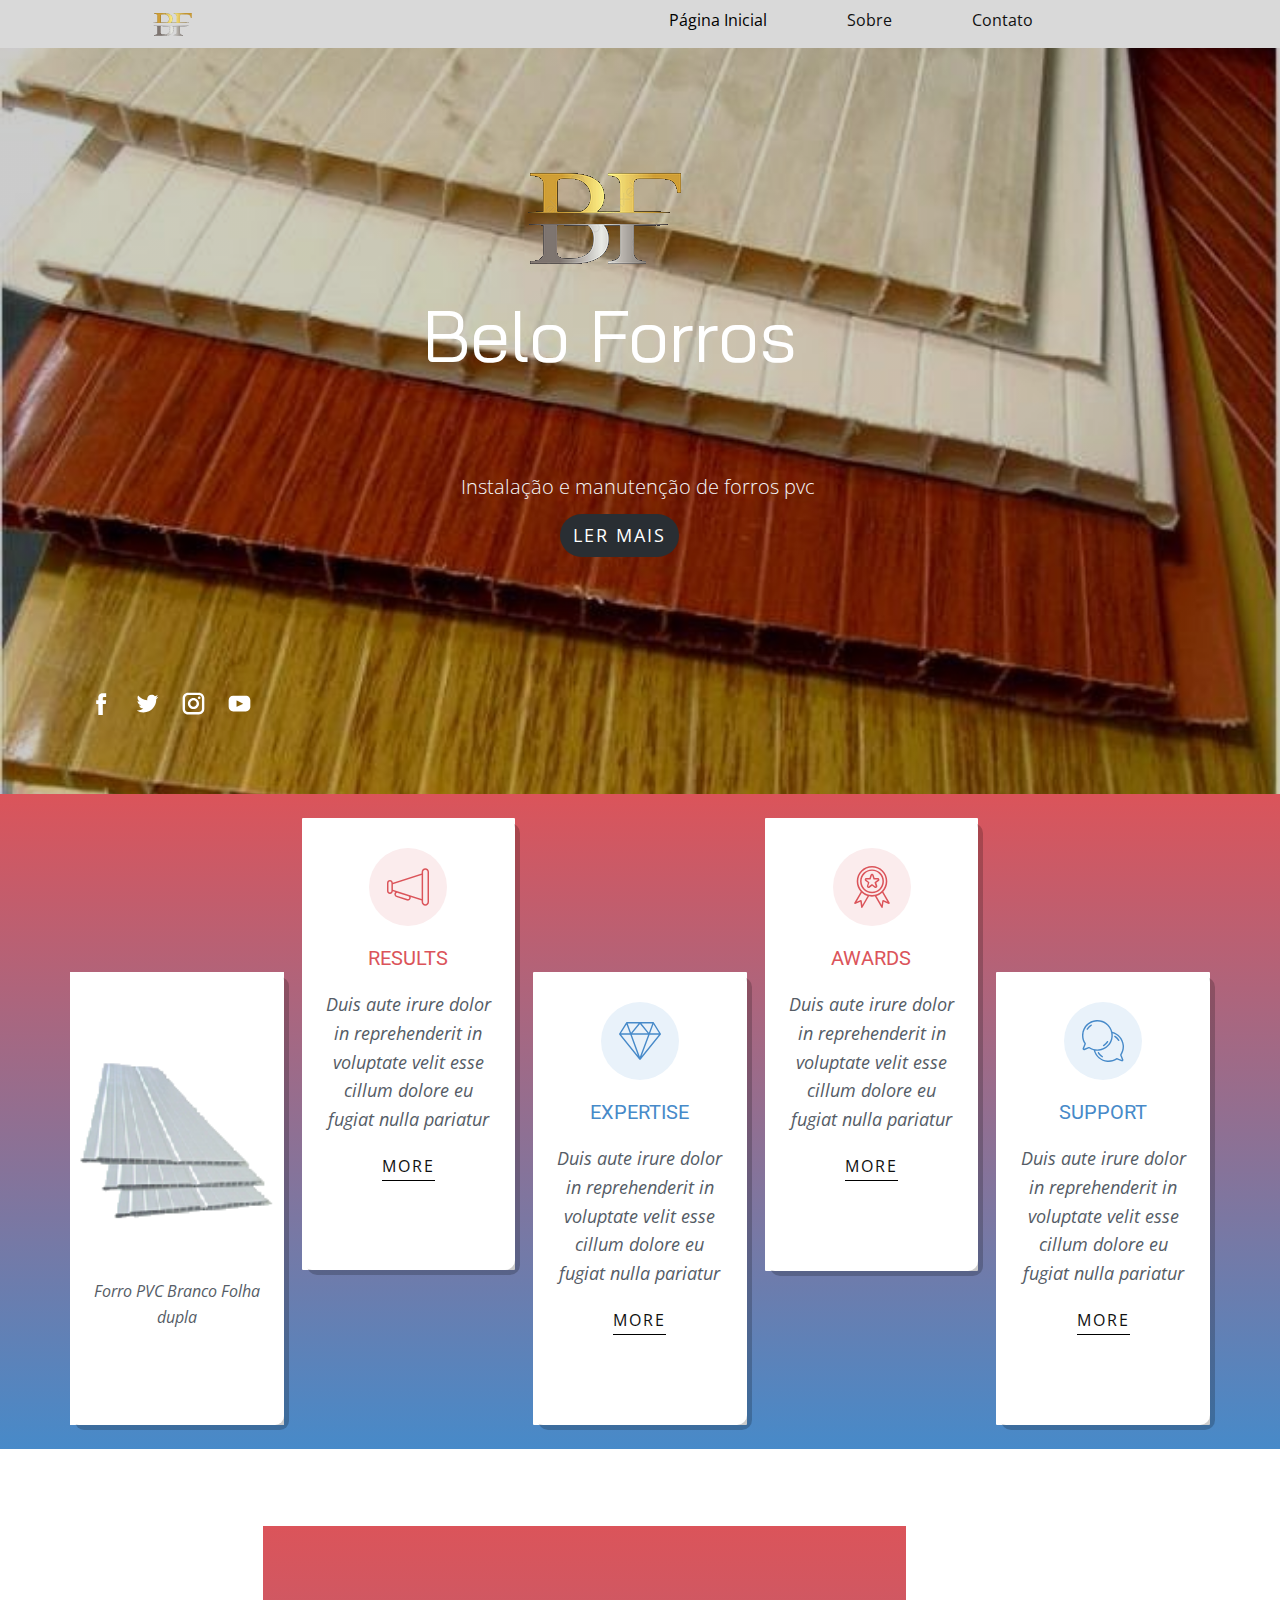
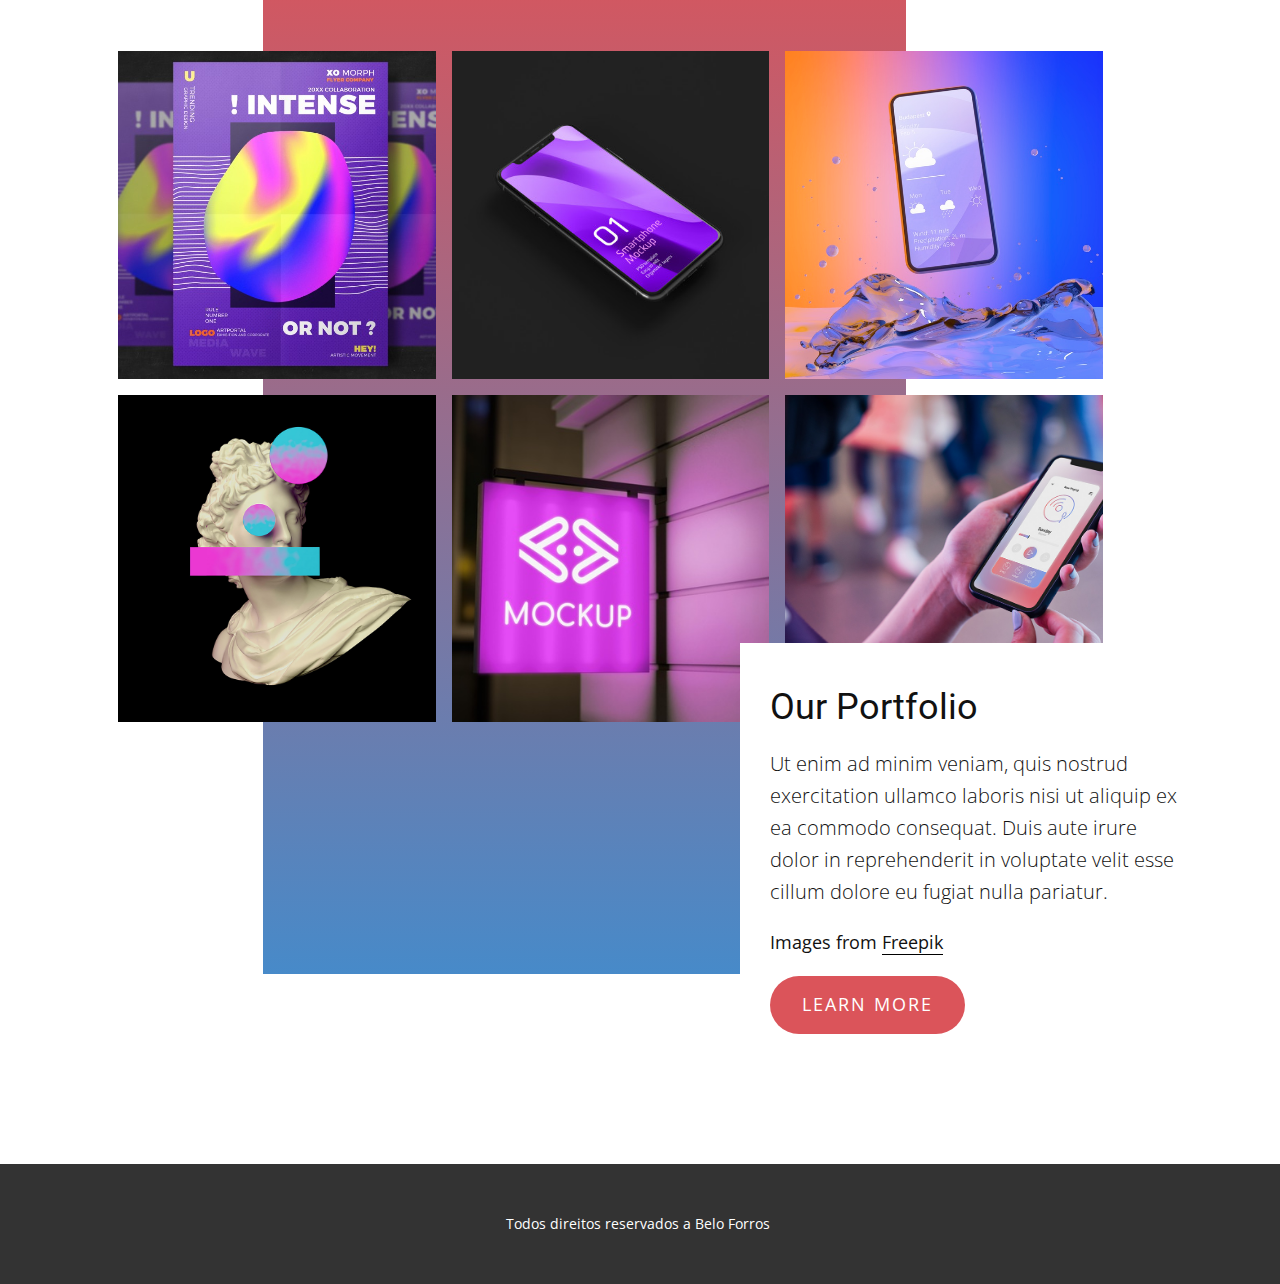
==== index.html @ c7be2560 "fgffgf" ====
<!DOCTYPE html>
<html style="font-size: 16px;" lang="pt"><head>
    <meta name="viewport" content="width=device-width, initial-scale=1.0">
    <meta charset="utf-8">
    <meta name="keywords" content="">
    <meta name="description" content="">
    <title>Belo Forros</title>
    <link rel="stylesheet" href="nicepage.css" media="screen">
<link rel="stylesheet" href="Página-Inicial.css" media="screen">
    <script class="u-script" type="text/javascript" src="jquery.js" "="" defer=""></script>
    <script class="u-script" type="text/javascript" src="nicepage.js" "="" defer=""></script>
    <meta name="generator" content="Nicepage 4.17.10, nicepage.com">
    <link rel="icon" href="./images/icon1.icon">
    <link id="u-theme-google-font" rel="stylesheet" href="https://fonts.googleapis.com/css?family=Roboto:100,100i,300,300i,400,400i,500,500i,700,700i,900,900i|Open+Sans:300,300i,400,400i,500,500i,600,600i,700,700i,800,800i">
    <link id="u-page-google-font" rel="stylesheet" href="https://fonts.googleapis.com/css?family=Bai+Jamjuree:200,200i,300,300i,400,400i,500,500i,600,600i,700,700i">
    
    
    
    
    <script type="application/ld+json">{
		"@context": "http://schema.org",
		"@type": "Organization",
		"name": "Site1",
		"logo": "images/logo.png"
}</script>
    <meta name="theme-color" content="#478ac9">
    <meta property="og:title" content="Belo Forros">
    <meta property="og:description" content="">
    <meta property="og:type" content="website">
  </head>
  <body data-home-page="Página-Inicial.html" data-home-page-title="Página Inicial" class="u-body u-xl-mode" data-lang="pt"><header class="u-clearfix u-grey-15 u-header u-header" id="sec-468c"><div class="u-clearfix u-sheet u-sheet-1">
        <a href="https://nicepage.com" class="u-image u-logo u-image-1" data-image-width="180" data-image-height="180">
          <img src="images/logo.png" class="u-logo-image u-logo-image-1">
        </a>
        <nav class="u-menu u-menu-one-level u-offcanvas u-menu-1">
          <div class="menu-collapse" style="font-size: 1rem; letter-spacing: 0px;">
            <a class="u-button-style u-custom-left-right-menu-spacing u-custom-padding-bottom u-custom-text-active-color u-custom-text-hover-color u-custom-top-bottom-menu-spacing u-nav-link u-text-active-palette-1-base u-text-hover-palette-2-base" href="#">
              <svg class="u-svg-link" viewBox="0 0 24 24"><use xmlns:xlink="http://www.w3.org/1999/xlink" xlink:href="#menu-hamburger"></use></svg>
              <svg class="u-svg-content" version="1.1" id="menu-hamburger" viewBox="0 0 16 16" x="0px" y="0px" xmlns:xlink="http://www.w3.org/1999/xlink" xmlns="http://www.w3.org/2000/svg"><g><rect y="1" width="16" height="2"></rect><rect y="7" width="16" height="2"></rect><rect y="13" width="16" height="2"></rect>
</g></svg>
            </a>
          </div>
          <div class="u-custom-menu u-nav-container">
            <ul class="u-nav u-unstyled u-nav-1"><li class="u-nav-item"><a class="u-button-style u-nav-link u-text-active-black u-text-hover-palette-1-base" href="Página-Inicial.html" style="padding: 0px 40px;">Página Inicial</a>
</li><li class="u-nav-item"><a class="u-button-style u-nav-link u-text-active-black u-text-hover-palette-1-base" href="Sobre.html" style="padding: 0px 40px;">Sobre</a>
</li><li class="u-nav-item"><a class="u-button-style u-nav-link u-text-active-black u-text-hover-palette-1-base" href="Contato.html" style="padding: 0px 40px 0px 40px;">Contato</a>
</li></ul>
          </div>
          <div class="u-custom-menu u-nav-container-collapse">
            <div class="u-black u-container-style u-inner-container-layout u-opacity u-opacity-95 u-sidenav">
              <div class="u-inner-container-layout u-sidenav-overflow">
                <div class="u-menu-close"></div>
                <ul class="u-align-center u-nav u-popupmenu-items u-unstyled u-nav-2"><li class="u-nav-item"><a class="u-button-style u-nav-link" href="Página-Inicial.html">Página Inicial</a>
</li><li class="u-nav-item"><a class="u-button-style u-nav-link" href="Sobre.html">Sobre</a>
</li><li class="u-nav-item"><a class="u-button-style u-nav-link" href="Contato.html">Contato</a>
</li></ul>
              </div>
            </div>
            <div class="u-black u-menu-overlay u-opacity u-opacity-70"></div>
          </div>
        </nav>
      </div></header>
    <section class="u-clearfix u-image u-shading u-section-1" id="carousel_3e13" data-image-width="625" data-image-height="466">
      <div class="u-clearfix u-sheet u-sheet-1">
        <div class="u-clearfix u-gutter-0 u-layout-spacing-vertical u-layout-wrap u-layout-wrap-1">
          <div class="u-gutter-0 u-layout">
            <div class="u-layout-row">
              <div class="u-size-NaN">
                <div class="u-layout-col">
                  <div class="u-container-style u-layout-cell u-left-cell u-size-30 u-layout-cell-1">
                    <div class="u-container-layout u-container-layout-1">
                      <img class="u-image u-image-contain u-image-default u-preserve-proportions u-image-1" src="images/logo.png" alt="" data-image-width="180" data-image-height="180">
                      <h1 class="u-custom-font u-text u-title u-text-1">Belo Forros</h1>
                    </div>
                  </div>
                  <div class="u-align-left u-container-style u-layout-cell u-left-cell u-size-30 u-layout-cell-2">
                    <div class="u-container-layout u-container-layout-2">
                      <p class="u-text u-text-palette-5-light-3 u-text-2">Instalação e manutenção de forros pvc</p>
                      <a href="https://nicepage.app" class="u-border-none u-btn u-btn-round u-button-style u-color-scheme-summer-time u-color-style-multicolor-1 u-palette-1-dark-3 u-radius-50 u-btn-1">Ler mais</a>
                      <div class="u-social-icons u-spacing-19 u-social-icons-1">
                        <a class="u-social-url" target="_blank" href=""><span class="u-icon u-icon-circle u-social-facebook u-social-icon u-icon-1"><svg class="u-svg-link" preserveAspectRatio="xMidYMin slice" viewBox="0 0 112 112" style=""><use xmlns:xlink="http://www.w3.org/1999/xlink" xlink:href="#svg-ee78"></use></svg><svg x="0px" y="0px" viewBox="0 0 112 112" id="svg-ee78" class="u-svg-content"><path d="M75.5,28.8H65.4c-1.5,0-4,0.9-4,4.3v9.4h13.9l-1.5,15.8H61.4v45.1H42.8V58.3h-8.8V42.4h8.8V32.2 c0-7.4,3.4-18.8,18.8-18.8h13.8v15.4H75.5z"></path></svg></span>
                        </a>
                        <a class="u-social-url" target="_blank" href=""><span class="u-icon u-icon-circle u-social-icon u-social-twitter u-icon-2"><svg class="u-svg-link" preserveAspectRatio="xMidYMin slice" viewBox="0 0 112 112" style=""><use xmlns:xlink="http://www.w3.org/1999/xlink" xlink:href="#svg-25da"></use></svg><svg x="0px" y="0px" viewBox="0 0 112 112" id="svg-25da" class="u-svg-content"><path d="M92.2,38.2c0,0.8,0,1.6,0,2.3c0,24.3-18.6,52.4-52.6,52.4c-10.6,0.1-20.2-2.9-28.5-8.2 c1.4,0.2,2.9,0.2,4.4,0.2c8.7,0,16.7-2.9,23-7.9c-8.1-0.2-14.9-5.5-17.3-12.8c1.1,0.2,2.4,0.2,3.4,0.2c1.6,0,3.3-0.2,4.8-0.7 c-8.4-1.6-14.9-9.2-14.9-18c0-0.2,0-0.2,0-0.2c2.5,1.4,5.4,2.2,8.4,2.3c-5-3.3-8.3-8.9-8.3-15.4c0-3.4,1-6.5,2.5-9.2 c9.1,11.1,22.7,18.5,38,19.2c-0.2-1.4-0.4-2.8-0.4-4.3c0.1-10,8.3-18.2,18.5-18.2c5.4,0,10.1,2.2,13.5,5.7c4.3-0.8,8.1-2.3,11.7-4.5 c-1.4,4.3-4.3,7.9-8.1,10.1c3.7-0.4,7.3-1.4,10.6-2.9C98.9,32.3,95.7,35.5,92.2,38.2z"></path></svg></span>
                        </a>
                        <a class="u-social-url" target="_blank" href=""><span class="u-icon u-icon-circle u-social-icon u-social-instagram u-icon-3"><svg class="u-svg-link" preserveAspectRatio="xMidYMin slice" viewBox="0 0 112 112" style=""><use xmlns:xlink="http://www.w3.org/1999/xlink" xlink:href="#svg-e71d"></use></svg><svg x="0px" y="0px" viewBox="0 0 112 112" id="svg-e71d" class="u-svg-content"><path d="M55.9,32.9c-12.8,0-23.2,10.4-23.2,23.2s10.4,23.2,23.2,23.2s23.2-10.4,23.2-23.2S68.7,32.9,55.9,32.9z M55.9,69.4c-7.4,0-13.3-6-13.3-13.3c-0.1-7.4,6-13.3,13.3-13.3s13.3,6,13.3,13.3C69.3,63.5,63.3,69.4,55.9,69.4z"></path><path d="M79.7,26.8c-3,0-5.4,2.5-5.4,5.4s2.5,5.4,5.4,5.4c3,0,5.4-2.5,5.4-5.4S82.7,26.8,79.7,26.8z"></path><path d="M78.2,11H33.5C21,11,10.8,21.3,10.8,33.7v44.7c0,12.6,10.2,22.8,22.7,22.8h44.7c12.6,0,22.7-10.2,22.7-22.7 V33.7C100.8,21.1,90.6,11,78.2,11z M91,78.4c0,7.1-5.8,12.8-12.8,12.8H33.5c-7.1,0-12.8-5.8-12.8-12.8V33.7 c0-7.1,5.8-12.8,12.8-12.8h44.7c7.1,0,12.8,5.8,12.8,12.8V78.4z"></path></svg></span>
                        </a>
                        <a class="u-social-url" target="_blank" href="#"><span class="u-icon u-icon-circle u-social-icon u-social-youtube u-icon-4"><svg class="u-svg-link" preserveAspectRatio="xMidYMin slice" viewBox="0 0 112 112" style=""><use xmlns:xlink="http://www.w3.org/1999/xlink" xlink:href="#svg-6f4f"></use></svg><svg x="0px" y="0px" viewBox="0 0 112 112" id="svg-6f4f" class="u-svg-content"><path d="M82.3,24H29.7C19.3,24,11,32.5,11,43v26.7c0,10.5,8.3,19,18.7,19h52.5c10.3,0,18.7-8.5,18.7-19V43 C101,32.5,92.7,24,82.3,24L82.3,24z M69.7,57.6L45.1,69.5c-0.7,0.2-1.4-0.2-1.4-0.8V44.1c0-0.7,0.8-1.3,1.4-0.8l24.6,12.6 C70.4,56.2,70.4,57.3,69.7,57.6L69.7,57.6z"></path></svg></span>
                        </a>
                      </div>
                    </div>
                  </div>
                </div>
              </div>
            </div>
          </div>
        </div>
      </div>
    </section>
    <section class="u-align-center u-clearfix u-gradient u-section-2" id="carousel_02ed">
      <div class="u-clearfix u-sheet u-valign-middle u-sheet-1">
        <div class="u-clearfix u-expanded-width u-gutter-18 u-layout-wrap u-layout-wrap-1">
          <div class="u-gutter-0 u-layout">
            <div class="u-layout-row">
              <div class="u-size-12 u-size-30-md">
                <div class="u-layout-col">
                  <div class="u-container-style u-hidden-md u-hidden-sm u-hidden-xs u-layout-cell u-size-20 u-layout-cell-1">
                    <div class="u-container-layout u-container-layout-1"></div>
                  </div>
                  <div class="u-container-style u-layout-cell u-radius-9 u-shape-round u-size-40 u-white u-layout-cell-2">
                    <div class="u-container-layout u-container-layout-2">
                      <p class="u-align-center u-text u-text-palette-5-dark-2 u-text-1">Forro PVC Branco Folha dupla</p>
                      <img class="u-expanded-width u-image u-image-contain u-image-default u-preserve-proportions u-image-1" src="images/forropvcbranco.ico" alt="" data-image-width="128" data-image-height="128">
                    </div>
                  </div>
                </div>
              </div>
              <div class="u-size-12 u-size-30-md">
                <div class="u-layout-col">
                  <div class="u-align-center u-container-style u-layout-cell u-radius-10 u-shape-round u-size-40 u-white u-layout-cell-3">
                    <div class="u-container-layout u-valign-top u-container-layout-3"><span class="u-icon u-icon-circle u-palette-2-light-3 u-text-palette-2-base u-icon-1"><svg class="u-svg-link" preserveAspectRatio="xMidYMin slice" viewBox="0 0 57 57" style=""><use xmlns:xlink="http://www.w3.org/1999/xlink" xlink:href="#svg-b99c"></use></svg><svg class="u-svg-content" viewBox="0 0 57 57" x="0px" y="0px" id="svg-b99c" style="enable-background:new 0 0 57 57;"><path d="M52,3c-2.757,0-5,2.243-5,5v2.268L7.964,22.645C7.781,20.607,6.084,19,4,19c-2.206,0-4,1.794-4,4v11c0,2.206,1.794,4,4,4  c2.084,0,3.781-1.607,3.964-3.645l3.368,1.068c-0.506,0.455-0.913,1.03-1.138,1.722c-0.328,1.014-0.241,2.097,0.246,3.051  c0.486,0.954,1.313,1.66,2.326,1.987l14.27,4.623c0.403,0.131,0.818,0.195,1.23,0.195c0.625,0,1.246-0.148,1.819-0.441  c0.954-0.486,1.66-1.313,1.988-2.326c0.235-0.727,0.249-1.489,0.063-2.214L47,46.732V49c0,2.757,2.243,5,5,5s5-2.243,5-5V8  C57,5.243,54.757,3,52,3z M30.172,43.616c-0.164,0.506-0.518,0.919-0.995,1.162c-0.477,0.244-1.019,0.287-1.523,0.125L13.383,40.28  c-0.505-0.164-0.918-0.517-1.161-0.995c-0.244-0.478-0.289-1.019-0.125-1.523c0.274-0.846,1.061-1.384,1.905-1.384  c0.203,0,0.41,0.031,0.613,0.097l14.271,4.623C29.935,41.438,30.512,42.567,30.172,43.616z M6,34c0,1.103-0.897,2-2,2s-2-0.897-2-2  V23c0-1.103,0.897-2,2-2s2,0.897,2,2v0.268v10.465V34z M8,32.268v-7.535l39-12.366v32.268L8,32.268z M55,49c0,1.654-1.346,3-3,3  s-3-1.346-3-3v-1.634V9.634V8c0-1.654,1.346-3,3-3s3,1.346,3,3V49z"></path></svg></span>
                      <h5 class="u-text u-text-palette-2-base u-text-2">Results</h5>
                      <p class="u-text u-text-palette-5-dark-2 u-text-3">Duis aute irure dolor in reprehenderit in voluptate velit esse cillum dolore eu fugiat nulla pariatur</p>
                      <a href="https://nicepage.com/k/announcement-html-templates" class="u-active-none u-align-center u-border-1 u-border-active-grey-60 u-border-black u-border-hover-grey-60 u-btn u-button-style u-hover-none u-none u-text-body-color u-btn-1">more</a>
                    </div>
                  </div>
                  <div class="u-container-style u-hidden-md u-hidden-sm u-hidden-xs u-layout-cell u-size-20 u-layout-cell-4">
                    <div class="u-container-layout u-container-layout-4"></div>
                  </div>
                </div>
              </div>
              <div class="u-size-12 u-size-30-md">
                <div class="u-layout-col">
                  <div class="u-container-style u-hidden-md u-hidden-sm u-hidden-xs u-layout-cell u-size-20 u-layout-cell-5">
                    <div class="u-container-layout u-container-layout-5"></div>
                  </div>
                  <div class="u-align-center u-container-style u-layout-cell u-radius-10 u-shape-round u-size-40 u-white u-layout-cell-6">
                    <div class="u-container-layout u-valign-top u-container-layout-6"><span class="u-icon u-icon-circle u-palette-1-light-3 u-text-palette-1-base u-icon-2"><svg class="u-svg-link" preserveAspectRatio="xMidYMin slice" viewBox="0 0 59.986 59.986" style=""><use xmlns:xlink="http://www.w3.org/1999/xlink" xlink:href="#svg-d14b"></use></svg><svg class="u-svg-content" viewBox="0 0 59.986 59.986" x="0px" y="0px" id="svg-d14b" style="enable-background:new 0 0 59.986 59.986;"><path d="M59.972,20.164c0.007-0.041,0.011-0.081,0.013-0.123c0.002-0.049,0.001-0.096-0.003-0.145  c-0.004-0.042-0.01-0.082-0.02-0.123c-0.011-0.048-0.026-0.094-0.044-0.14c-0.009-0.024-0.011-0.049-0.022-0.072  c-0.008-0.017-0.022-0.03-0.031-0.047c-0.009-0.017-0.013-0.035-0.023-0.052l-10-16c-0.046-0.073-0.1-0.139-0.161-0.197  c-0.001-0.001-0.002-0.001-0.003-0.002c-0.086-0.081-0.188-0.139-0.297-0.185c-0.014-0.006-0.023-0.018-0.038-0.024  c-0.011-0.004-0.023-0.002-0.034-0.005c-0.101-0.034-0.205-0.057-0.314-0.057h-38c-0.108,0-0.211,0.023-0.31,0.056  c-0.011,0.003-0.022,0.001-0.032,0.005c-0.015,0.005-0.024,0.017-0.038,0.023c-0.104,0.043-0.202,0.099-0.287,0.175  c-0.005,0.005-0.012,0.008-0.017,0.012c-0.062,0.058-0.117,0.125-0.163,0.198l-10,16c-0.01,0.016-0.014,0.035-0.023,0.052  c-0.009,0.017-0.023,0.03-0.031,0.047c-0.011,0.023-0.013,0.048-0.023,0.072c-0.018,0.046-0.033,0.092-0.044,0.14  c-0.009,0.041-0.016,0.082-0.02,0.124C0,19.945-0.001,19.993,0.001,20.041c0.002,0.042,0.006,0.082,0.013,0.123  c0.008,0.048,0.021,0.095,0.037,0.142c0.013,0.039,0.027,0.077,0.045,0.115c0.009,0.018,0.012,0.038,0.022,0.056  c0.016,0.029,0.04,0.051,0.058,0.078c0.014,0.021,0.022,0.044,0.039,0.064l28.989,35.986c0.002,0.003,0.004,0.005,0.006,0.007  l0.005,0.007c0.003,0.004,0.008,0.005,0.011,0.009c0.082,0.099,0.184,0.174,0.295,0.234c0.03,0.016,0.058,0.03,0.089,0.043  c0.121,0.051,0.249,0.087,0.383,0.087c0.114,0,0.229-0.02,0.343-0.061c0.017-0.006,0.028-0.02,0.045-0.027  c0.051-0.021,0.091-0.055,0.137-0.084c0.076-0.048,0.147-0.098,0.206-0.163c0.014-0.015,0.035-0.022,0.048-0.038l29-36  c0.016-0.02,0.024-0.044,0.039-0.064c0.019-0.027,0.042-0.049,0.058-0.078c0.01-0.018,0.013-0.038,0.022-0.056  c0.018-0.038,0.032-0.075,0.045-0.115C59.95,20.259,59.964,20.213,59.972,20.164z M32.095,4.993h15.459l-4.86,13.045L32.095,4.993z   M40.892,18.993H19.095L29.993,5.58L40.892,18.993z M17.222,18.125L12.423,4.993h15.469L17.222,18.125z M41.593,20.993  L29.818,52.599L18.269,20.993H41.593z M49.221,6.246l7.967,12.748H44.472L49.221,6.246z M10.756,6.259l4.653,12.734H2.798  L10.756,6.259z M16.14,20.993l10.839,29.664L3.083,20.993H16.14z M32.39,51.423l11.337-30.43h13.176L32.39,51.423z"></path></svg></span>
                      <h5 class="u-text u-text-palette-1-base u-text-4">Expertise</h5>
                      <p class="u-text u-text-palette-5-dark-2 u-text-5">Duis aute irure dolor in reprehenderit in voluptate velit esse cillum dolore eu fugiat nulla pariatur</p>
                      <a href="https://nicepage.review" class="u-active-none u-align-center u-border-1 u-border-active-grey-60 u-border-black u-border-hover-grey-60 u-btn u-button-style u-hover-none u-none u-text-body-color u-btn-2">more</a>
                    </div>
                  </div>
                </div>
              </div>
              <div class="u-size-12 u-size-30-md">
                <div class="u-layout-col">
                  <div class="u-align-center u-container-style u-layout-cell u-radius-10 u-shape-round u-size-40 u-white u-layout-cell-7">
                    <div class="u-container-layout u-valign-top u-container-layout-7"><span class="u-icon u-icon-circle u-palette-2-light-3 u-text-palette-2-base u-icon-3"><svg class="u-svg-link" preserveAspectRatio="xMidYMin slice" viewBox="0 0 467.528 467.528" style=""><use xmlns:xlink="http://www.w3.org/1999/xlink" xlink:href="#svg-f5f1"></use></svg><svg class="u-svg-content" viewBox="0 0 467.528 467.528" x="0px" y="0px" id="svg-f5f1" style="enable-background:new 0 0 467.528 467.528;"><g><g><path d="M431.095,409.6l-71.6-124c28-30.4,44.8-70.8,44.8-115.2c0-47.2-19.2-89.6-50-120.4s-73.2-50-120.4-50s-89.6,19.2-120.4,50    c-30.8,30.8-50,73.2-50,120.4c0,44.4,16.8,84.8,44.8,115.2l-71.6,124c-1.2,2-1.6,4.8-0.8,7.6c1.6,4.4,6.4,6.4,10.8,4.8l57.2-22.8    l8.8,61.2c0.4,2.4,1.6,4.8,4,6c4,2.4,9.2,0.8,11.6-3.2l72.4-125.2c10.4,2,21.6,3.2,32.4,3.2c11.2,0,22-1.2,32.4-3.2l72.4,125.2    c2.4,4,7.6,5.2,11.6,3.2c2.4-1.2,3.6-3.6,4-6l8.8-61.2l57.2,22.8c4.4,1.6,9.2-0.4,10.8-4.8    C432.695,414.4,432.295,411.6,431.095,409.6z M126.695,433.6l-7.2-47.6c-0.8-4.4-4.8-7.6-9.6-7.2c-0.8,0-1.6,0.4-2.4,0.8    l-44.4,17.6l57.6-99.6c18,16,39.6,28.4,63.6,35.6L126.695,433.6z M233.895,324c-42.4,0-80.8-17.2-108.4-44.8    c-27.6-27.6-44.8-66-44.8-108.4c0-42.4,17.2-80.8,44.8-108.4c27.6-28.4,66-45.6,108.4-45.6c42.4,0,80.8,17.2,108.4,44.8    c27.6,27.6,44.8,66,44.8,108.4c0,42.4-17.2,80.8-44.8,108.4C314.695,306.8,276.295,324,233.895,324z M360.295,379.6    c-0.8-0.4-1.6-0.8-2.4-0.8c-4.4-0.8-8.8,2.4-9.6,7.2l-7.2,47.6l-57.6-100.4c24-7.2,45.6-19.6,63.6-35.6l57.6,99.6L360.295,379.6z"></path>
</g>
</g><g><g><path d="M312.295,140.8c-2-2.8-4.4-4.8-7.2-6s-6-2-9.2-1.6h-33.2l-10.4-32.8c-1.6-4.8-5.2-8.8-9.2-11.2c-2.8-1.2-5.6-2-8.8-2    s-6,0.8-8.8,2c-4.4,2.4-7.6,6-9.2,11.2l-10.4,32.8h-33.2c-3.2-0.4-6.4,0.4-9.2,1.6s-5.2,3.2-7.2,6c-3.2,4.4-4,9.2-3.2,14    c0.8,4.8,3.2,9.2,7.6,12.4l28,20l-10.8,32.8c0,0.4,0,0.8-0.4,0.8c-0.8,2.4-0.8,5.2-0.4,8c0.4,2.8,1.6,5.6,3.6,8    c3.2,4.4,7.6,6.8,12.4,7.6s10-0.4,14-3.6l28-20.4l28,20.4c4.4,3.2,9.2,4,14,3.6c4.8-0.8,9.2-3.2,12.4-7.6c2-2.4,2.8-5.2,3.6-8    c0.4-2.8,0.4-5.2-0.4-8c0-0.4,0-0.8-0.4-0.8l-10.8-32.8l28-20c4.4-3.2,6.8-7.6,7.6-12.4    C316.695,150.4,315.495,145.2,312.295,140.8z M298.295,153.6l-0.4,0.4l-32.4,23.6c-2.8,2-4.4,6-3.2,9.2l12.4,38v0.4    c0,0.4,0,0.8,0,1.2c0,0.4,0,0.8-0.4,0.8c-0.4,0.4-0.8,0.8-1.6,0.8c-0.4,0-1.2,0-1.6-0.4l-32.8-24c-1.6-1.2-3.2-1.6-5.2-1.6    c-1.6,0-3.6,0.4-5.2,1.6l-32.8,24c-0.4,0.4-1.2,0.4-1.6,0.4c-0.4,0-1.2-0.4-1.6-0.8c-0.4-0.4-0.4-0.8-0.4-0.8c0-0.4,0-0.8,0-1.2    v-0.4l12.4-38c1.2-3.6,0-7.2-3.2-9.2l-30.8-23.6l-0.4-0.4c-0.4-0.4-0.8-0.8-0.8-1.2c0-0.4,0-1.2,0.4-1.6c0,0,0-0.4,0.4-0.4    c0.4-0.4,0.4-0.4,0.8-0.4c0.4,0,0.8-0.4,1.2-0.4c0.4,0,0.8,0,1.2,0h39.2c3.6,0,6.8-2.4,8-6l12.4-38.4c0-0.4,0.4-1.2,1.2-1.2    c0.4,0,0.8-0.4,0.8-0.4c0.4,0,0.8,0,0.8,0.4c0.4,0.4,0.8,0.8,1.2,1.2l12.4,38.4c1.2,3.2,4.4,6,8,6h39.2c0.4,0,0.8,0,1.2,0    c0.4,0,0.8,0,1.2,0.4c0.4,0,0.4,0.4,0.8,0.4c0,0,0,0.4,0.4,0.4c0.4,0.4,0.4,0.8,0.4,1.6    C299.095,152.8,298.695,153.2,298.295,153.6z"></path>
</g>
</g><g><g><path d="M327.895,76.4c-24-24-57.2-38.8-94-38.8s-70,14.8-94,38.8s-38.8,57.2-38.8,94s14.8,70,38.8,94s57.2,38.8,94,38.8    s70-14.8,94-38.8s38.8-57.2,38.8-94C366.695,133.6,351.895,100.4,327.895,76.4z M316.295,252.4c-21.2,21.2-50.4,34-82.4,34    s-61.2-13.2-82-34c-21.2-21.2-34-50-34-82s13.2-61.2,34-82c20.8-21.2,50-34.4,82-34.4s61.2,13.2,82,34c21.2,21.2,34,50,34,82    S337.095,231.6,316.295,252.4z"></path>
</g>
</g></svg></span>
                      <h5 class="u-text u-text-palette-2-base u-text-6">Awards</h5>
                      <p class="u-text u-text-palette-5-dark-2 u-text-7">Duis aute irure dolor in reprehenderit in voluptate velit esse cillum dolore eu fugiat nulla pariatur</p>
                      <a href="https://nicepage.com/joomla-templates" class="u-active-none u-align-center u-border-1 u-border-active-grey-60 u-border-black u-border-hover-grey-60 u-btn u-button-style u-hover-none u-none u-text-body-color u-btn-3">more</a>
                    </div>
                  </div>
                  <div class="u-container-style u-hidden-md u-hidden-sm u-hidden-xs u-layout-cell u-size-20 u-layout-cell-8">
                    <div class="u-container-layout u-container-layout-8"></div>
                  </div>
                </div>
              </div>
              <div class="u-size-12 u-size-60-md">
                <div class="u-layout-col">
                  <div class="u-container-style u-hidden-md u-hidden-sm u-hidden-xs u-layout-cell u-size-20 u-layout-cell-9">
                    <div class="u-container-layout u-container-layout-9"></div>
                  </div>
                  <div class="u-align-center u-container-style u-layout-cell u-radius-10 u-shape-round u-size-40 u-white u-layout-cell-10">
                    <div class="u-container-layout u-valign-top u-container-layout-10"><span class="u-icon u-icon-circle u-palette-1-light-3 u-text-palette-1-base u-icon-4"><svg class="u-svg-link" preserveAspectRatio="xMidYMin slice" viewBox="0 0 60 60" style=""><use xmlns:xlink="http://www.w3.org/1999/xlink" xlink:href="#svg-6037"></use></svg><svg class="u-svg-content" viewBox="0 0 60 60" id="svg-6037"><g id="Page-1" fill="none" fill-rule="evenodd"><g id="033---Chat" fill="currentColor" transform="translate(-1)"><path id="Path" d="m13.638 6.647c-2.4393443 1.49934825-4.49165175 3.5516557-5.991 5.991-.28856878.4710989-.14059889 1.0869312.3305 1.3755s1.08693122.1405989 1.3755-.3305c1.3335206-2.1705229 3.1594771-3.9964794 5.33-5.33.4710989-.28856879.6190688-.9044011.3305-1.37549999-.2885688-.47109888-.9044011-.61906878-1.3755-.33050001z"></path><path id="Path" d="m31.841 37.5c.1839365.0002495.3643203-.0506457.521-.147 2.4393443-1.4993483 4.4916517-3.5516557 5.991-5.991.1866713-.3047475.1965818-.6859338.0259983-.9999697-.1705835-.3140358-.4957453-.5132117-.853-.5225-.3572548-.0092883-.692327.1727222-.8789983.4774697-1.3335206 2.1705229-3.1594771 3.9964794-5.33 5.33-.3823682.2339511-.5623359.6937694-.4403577 1.125116s.516097.7288221.9643577.727884z"></path><path id="Path" d="m48.362 22.647c-.4710989-.2885688-1.0869312-.1405989-1.3755.3305s-.1405989 1.0869312.3305 1.3755c2.1705229 1.3335206 3.9964794 3.1594771 5.33 5.33.2885688.4710989.9044011.6190688 1.3755.3305s.6190688-.9044011.3305-1.3755c-1.4993483-2.4393443-3.5516557-4.4916517-5.991-5.991z"></path><path id="Path" d="m30.683 51.647c-2.1705229-1.3335206-3.9964794-3.1594771-5.33-5.33-.1866713-.3047475-.5217435-.486758-.8789983-.4774697-.3572547.0092883-.6824165.2084642-.853.5225-.1705835.3140359-.160673.6952222.0259983.9999697 1.4993483 2.4393443 3.5516557 4.4916517 5.991 5.991.4710989.2885688 1.0869312.1405989 1.3755-.3305s.1405989-1.0869312-.3305-1.3755z"></path><path id="Shape" d="m44.34 16.676c-2.6027567-10.38858936-12.3082114-17.39356363-22.9878179-16.59160521-10.6796065.80195843-19.23007598 9.17781581-20.2521821 19.83860521-.4810795 4.9327877.73257969 9.8823023 3.441 14.033l-2.6 6.506c-.29737463.7429234-.12328467 1.5915896.44256287 2.1574371.56584755.5658476 1.4145137.7399375 2.15743713.4425629l6.5-2.6c2.0366948 1.3223408 4.2798616 2.2953824 6.637 2.879 2.3175983 9.0888403 10.1090809 15.732231 19.45 16.584.6313333.052 1.2593333.078 1.884.078 4.2423325.0094204 8.3947941-1.2221359 11.946-3.543l6.5 2.6c.7429234.2973746 1.5915896.1232847 2.1574371-.4425629.5658476-.5658475.7399375-1.4145137.4425629-2.1574371l-2.6-6.5c2.6671998-4.0968899 3.885973-8.9688144 3.462-13.839-.8535221-9.3377764-7.4945036-17.1263099-16.58-19.445zm-33.307 21.786c-.2506736-.0002102-.4990957.0473022-.732.14l-6.501 2.603 2.6-6.505c.23940808-.6026875.17077656-1.2841537-.184-1.827-5.56501263-8.5911118-3.74835285-19.9969869 4.2102713-26.43413446 7.9586242-6.43714754 19.4922629-5.82934999 26.730238 1.40862512 7.2379751 7.23797514 7.8457727 18.77161384 1.4086252 26.73023804-6.4371476 7.9586241-17.8430227 9.7752839-26.4341345 4.2102713-.326638-.2128541-.7081292-.3261201-1.098-.326zm44.754 10.414c-.3537788.5419324-.4234551 1.2215557-.187 1.824l2.6 6.5-6.5-2.6c-.6022548-.2376864-1.2823116-.1691217-1.825.184-3.7255779 2.4238978-8.1549956 3.5316922-12.583 3.147-8.1444833-.7421955-15.0326633-6.3332609-17.434-14.151 1.0341842.1467923 2.07745.2203088 3.122.22.6953333 0 1.3953333-.0333333 2.1-.1 10.4579277-.9724186 18.7618431-9.2163916 19.81-19.667.1752024-1.7915156.1328947-3.5976528-.126-5.379 7.8266112 2.3952562 13.4267052 9.2868891 14.17 17.438.3859307 4.4284177-.7219543 8.8585497-3.147 12.584z" fill-rule="nonzero"></path>
</g>
</g></svg></span>
                      <h5 class="u-text u-text-palette-1-base u-text-8">Support</h5>
                      <p class="u-text u-text-palette-5-dark-2 u-text-9">Duis aute irure dolor in reprehenderit in voluptate velit esse cillum dolore eu fugiat nulla pariatur</p>
                      <a href="https://nicepage.one" class="u-active-none u-align-center u-border-1 u-border-active-grey-60 u-border-black u-border-hover-grey-60 u-btn u-button-style u-hover-none u-none u-text-body-color u-btn-4">more</a>
                    </div>
                  </div>
                </div>
              </div>
            </div>
          </div>
        </div>
      </div>
    </section>
    <section class="u-clearfix u-white u-section-3" id="carousel_845e">
      <div class="u-clearfix u-sheet u-valign-middle-md u-sheet-1">
        <div class="u-gradient u-shape u-shape-rectangle u-shape-1"></div>
        <div class="u-gallery u-layout-grid u-lightbox u-no-transition u-show-text-on-hover u-gallery-1">
          <div class="u-gallery-inner u-gallery-inner-1">
            <div class="u-effect-fade u-gallery-item">
              <div class="u-back-slide" data-image-width="626" data-image-height="626">
                <img class="u-back-image u-expanded" src="images/purple-creative-flyer-template_1051-1729.jpg">
              </div>
              <div class="u-over-slide u-shading u-over-slide-1">
                <h3 class="u-gallery-heading"></h3>
                <p class="u-gallery-text"></p>
              </div>
            </div>
            <div class="u-effect-fade u-gallery-item">
              <div class="u-back-slide" data-image-width="626" data-image-height="469">
                <img class="u-back-image u-expanded" src="images/dark-mobile-device-mockup_149660-787.jpg">
              </div>
              <div class="u-over-slide u-shading u-over-slide-2">
                <h3 class="u-gallery-heading"></h3>
                <p class="u-gallery-text"></p>
              </div>
            </div>
            <div class="u-effect-fade u-gallery-item">
              <div class="u-back-slide" data-image-width="626" data-image-height="626">
                <img class="u-back-image u-expanded" src="images/smartphone-with-weather-app-colorful-liquid-background_23-2148215468.jpg">
              </div>
              <div class="u-over-slide u-shading u-over-slide-3">
                <h3 class="u-gallery-heading"></h3>
                <p class="u-gallery-text"></p>
              </div>
            </div>
            <div class="u-effect-fade u-gallery-item">
              <div class="u-back-slide" data-image-width="900" data-image-height="900">
                <img class="u-back-image u-expanded" src="images/dff.jpg">
              </div>
              <div class="u-over-slide u-shading u-over-slide-4">
                <h3 class="u-gallery-heading"></h3>
                <p class="u-gallery-text"></p>
              </div>
            </div>
            <div class="u-effect-fade u-gallery-item">
              <div class="u-back-slide" data-image-width="626" data-image-height="404">
                <img class="u-back-image u-expanded" src="images/pink-neon-night-business-sign_23-2148874638.jpg">
              </div>
              <div class="u-over-slide u-shading u-over-slide-5">
                <h3 class="u-gallery-heading"></h3>
                <p class="u-gallery-text"></p>
              </div>
            </div>
            <div class="u-effect-fade u-gallery-item">
              <div class="u-back-slide" data-image-width="1200" data-image-height="801">
                <img class="u-back-image u-expanded" src="images/yyyy.jpg">
              </div>
              <div class="u-over-slide u-shading u-over-slide-6">
                <h3 class="u-gallery-heading"></h3>
                <p class="u-gallery-text"></p>
              </div>
            </div>
          </div>
        </div>
        <div class="u-align-left u-container-style u-group u-white u-group-1">
          <div class="u-container-layout u-container-layout-1">
            <h2 class="u-text u-text-1">Our Portfolio</h2>
            <p class="u-text u-text-2">Ut enim ad minim veniam, quis nostrud exercitation ullamco laboris nisi ut aliquip ex ea commodo consequat. Duis aute irure dolor in reprehenderit in voluptate velit esse cillum dolore eu fugiat nulla pariatur.&nbsp;</p>
            <p class="u-text u-text-3">Images from <a href="https://www.freepik.com/psd/background" class="u-active-none u-border-1 u-border-active-palette-2-base u-border-black u-border-hover-palette-2-base u-btn u-button-link u-button-style u-hover-none u-none u-text-body-color u-btn-1">Freepik</a>
            </p>
            <a href="https://nicepage.app" class="u-btn u-btn-round u-button-style u-color-scheme-summer-time u-color-style-multicolor-1 u-palette-2-base u-radius-50 u-btn-2">Learn more</a>
          </div>
        </div>
      </div>
    </section>
    
    
    <footer class="u-align-center u-clearfix u-footer u-grey-80 u-footer" id="sec-206b"><div class="u-clearfix u-sheet u-sheet-1">
        <p class="u-small-text u-text u-text-variant u-text-1">Todos direitos reservados a Belo Forros&nbsp;</p>
      </div></footer>
    
  
</body></html>
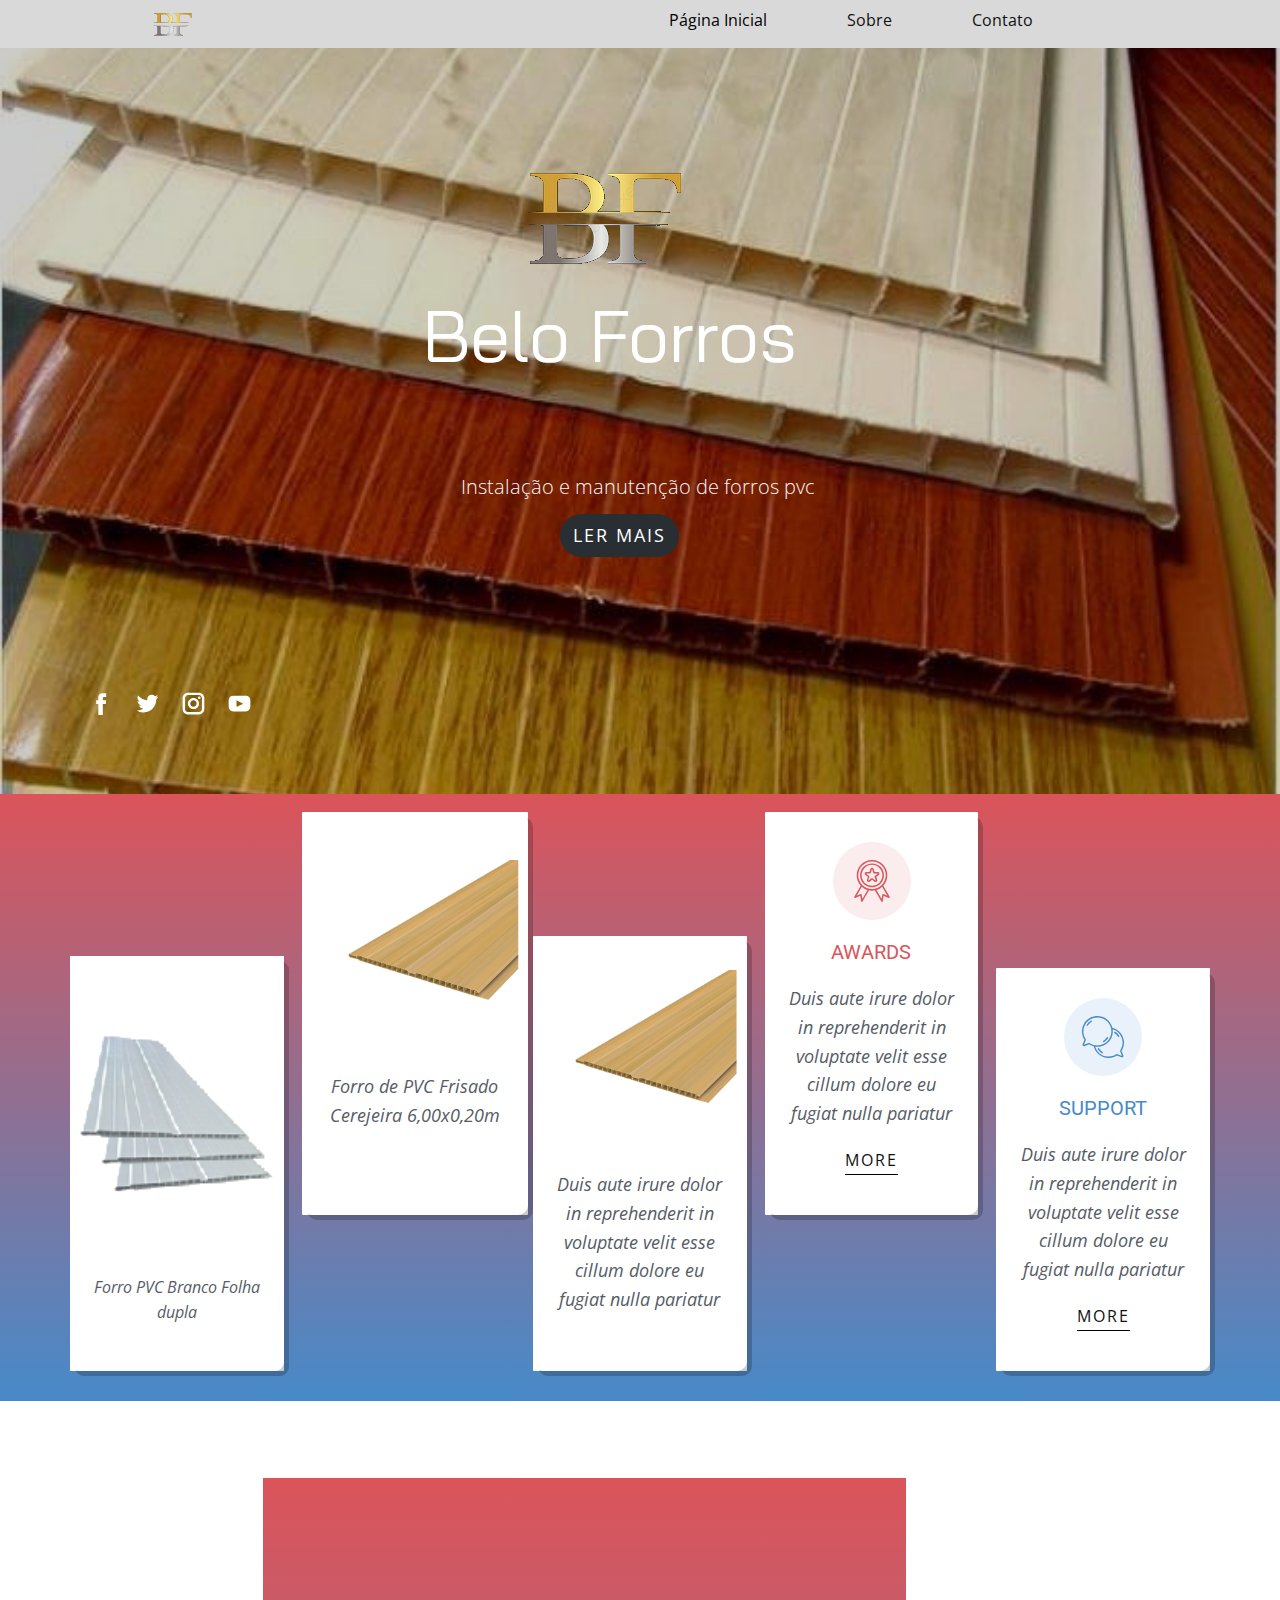
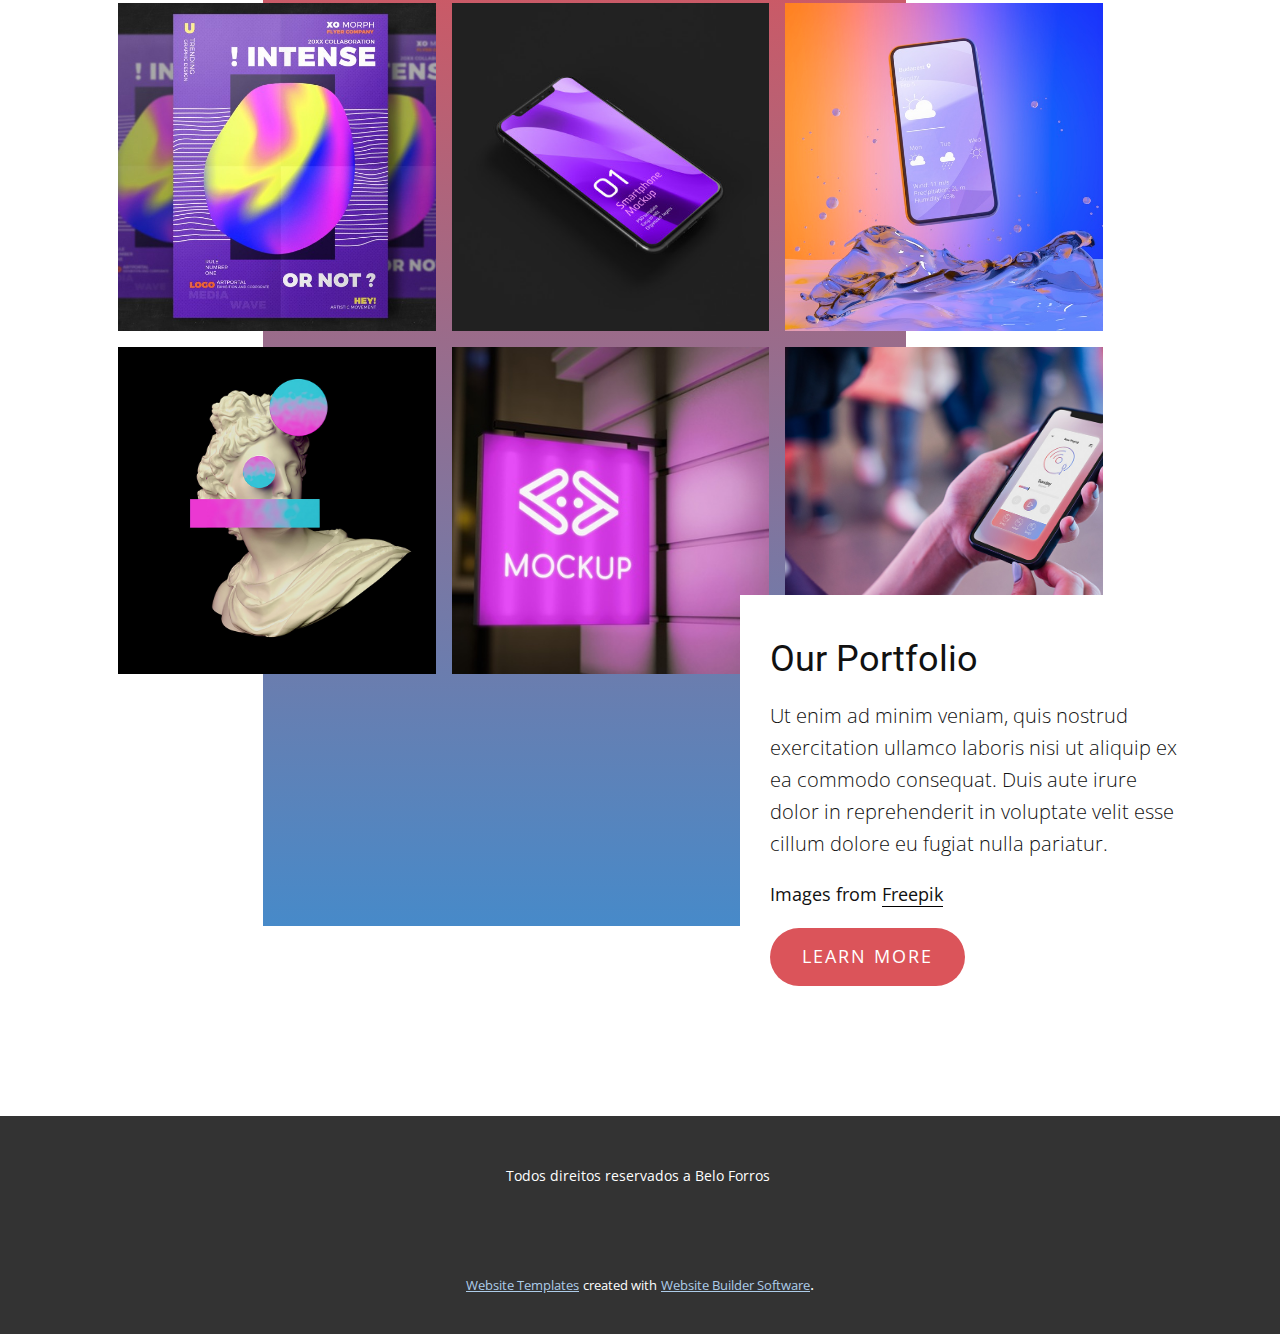
==== commit bbe3fa98: "kjkjkjk" ====
--- a/index.html
+++ b/index.html
@@ -10,7 +10,7 @@
     <script class="u-script" type="text/javascript" src="jquery.js" "="" defer=""></script>
     <script class="u-script" type="text/javascript" src="nicepage.js" "="" defer=""></script>
     <meta name="generator" content="Nicepage 4.17.10, nicepage.com">
-    <link rel="icon" href="./images/icon1.icon">
+    <link rel="icon" href="images/favicon.ico">
     <link id="u-theme-google-font" rel="stylesheet" href="https://fonts.googleapis.com/css?family=Roboto:100,100i,300,300i,400,400i,500,500i,700,700i,900,900i|Open+Sans:300,300i,400,400i,500,500i,600,600i,700,700i,800,800i">
     <link id="u-page-google-font" rel="stylesheet" href="https://fonts.googleapis.com/css?family=Bai+Jamjuree:200,200i,300,300i,400,400i,500,500i,600,600i,700,700i">
     
@@ -97,7 +97,7 @@
       </div>
     </section>
     <section class="u-align-center u-clearfix u-gradient u-section-2" id="carousel_02ed">
-      <div class="u-clearfix u-sheet u-valign-middle u-sheet-1">
+      <div class="u-clearfix u-sheet u-sheet-1">
         <div class="u-clearfix u-expanded-width u-gutter-18 u-layout-wrap u-layout-wrap-1">
           <div class="u-gutter-0 u-layout">
             <div class="u-layout-row">
@@ -108,19 +108,18 @@
                   </div>
                   <div class="u-container-style u-layout-cell u-radius-9 u-shape-round u-size-40 u-white u-layout-cell-2">
                     <div class="u-container-layout u-container-layout-2">
+                      <img class="u-expanded-width u-image u-image-contain u-image-default u-preserve-proportions u-image-1" src="images/forropvcbranco.ico" alt="" data-image-width="128" data-image-height="128">
                       <p class="u-align-center u-text u-text-palette-5-dark-2 u-text-1">Forro PVC Branco Folha dupla</p>
-                      <img class="u-expanded-width u-image u-image-contain u-image-default u-preserve-proportions u-image-1" src="images/forropvcbranco.ico" alt="" data-image-width="128" data-image-height="128">
-                    </div>
-                  </div>
-                </div>
-              </div>
-              <div class="u-size-12 u-size-30-md">
-                <div class="u-layout-col">
-                  <div class="u-align-center u-container-style u-layout-cell u-radius-10 u-shape-round u-size-40 u-white u-layout-cell-3">
-                    <div class="u-container-layout u-valign-top u-container-layout-3"><span class="u-icon u-icon-circle u-palette-2-light-3 u-text-palette-2-base u-icon-1"><svg class="u-svg-link" preserveAspectRatio="xMidYMin slice" viewBox="0 0 57 57" style=""><use xmlns:xlink="http://www.w3.org/1999/xlink" xlink:href="#svg-b99c"></use></svg><svg class="u-svg-content" viewBox="0 0 57 57" x="0px" y="0px" id="svg-b99c" style="enable-background:new 0 0 57 57;"><path d="M52,3c-2.757,0-5,2.243-5,5v2.268L7.964,22.645C7.781,20.607,6.084,19,4,19c-2.206,0-4,1.794-4,4v11c0,2.206,1.794,4,4,4  c2.084,0,3.781-1.607,3.964-3.645l3.368,1.068c-0.506,0.455-0.913,1.03-1.138,1.722c-0.328,1.014-0.241,2.097,0.246,3.051  c0.486,0.954,1.313,1.66,2.326,1.987l14.27,4.623c0.403,0.131,0.818,0.195,1.23,0.195c0.625,0,1.246-0.148,1.819-0.441  c0.954-0.486,1.66-1.313,1.988-2.326c0.235-0.727,0.249-1.489,0.063-2.214L47,46.732V49c0,2.757,2.243,5,5,5s5-2.243,5-5V8  C57,5.243,54.757,3,52,3z M30.172,43.616c-0.164,0.506-0.518,0.919-0.995,1.162c-0.477,0.244-1.019,0.287-1.523,0.125L13.383,40.28  c-0.505-0.164-0.918-0.517-1.161-0.995c-0.244-0.478-0.289-1.019-0.125-1.523c0.274-0.846,1.061-1.384,1.905-1.384  c0.203,0,0.41,0.031,0.613,0.097l14.271,4.623C29.935,41.438,30.512,42.567,30.172,43.616z M6,34c0,1.103-0.897,2-2,2s-2-0.897-2-2  V23c0-1.103,0.897-2,2-2s2,0.897,2,2v0.268v10.465V34z M8,32.268v-7.535l39-12.366v32.268L8,32.268z M55,49c0,1.654-1.346,3-3,3  s-3-1.346-3-3v-1.634V9.634V8c0-1.654,1.346-3,3-3s3,1.346,3,3V49z"></path></svg></span>
-                      <h5 class="u-text u-text-palette-2-base u-text-2">Results</h5>
-                      <p class="u-text u-text-palette-5-dark-2 u-text-3">Duis aute irure dolor in reprehenderit in voluptate velit esse cillum dolore eu fugiat nulla pariatur</p>
-                      <a href="https://nicepage.com/k/announcement-html-templates" class="u-active-none u-align-center u-border-1 u-border-active-grey-60 u-border-black u-border-hover-grey-60 u-btn u-button-style u-hover-none u-none u-text-body-color u-btn-1">more</a>
+                    </div>
+                  </div>
+                </div>
+              </div>
+              <div class="u-size-12 u-size-30-md">
+                <div class="u-layout-col">
+                  <div class="u-container-style u-layout-cell u-radius-10 u-shape-round u-size-40 u-white u-layout-cell-3">
+                    <div class="u-container-layout u-container-layout-3">
+                      <img class="u-image u-image-contain u-image-default u-preserve-proportions u-image-2" src="images/Cerejeira.png" alt="" data-image-width="625" data-image-height="466">
+                      <p class="u-align-center u-text u-text-palette-5-dark-2 u-text-2"> Forro de PVC Frisado Cerejeira 6,00x0,20m</p>
                     </div>
                   </div>
                   <div class="u-container-style u-hidden-md u-hidden-sm u-hidden-xs u-layout-cell u-size-20 u-layout-cell-4">
@@ -133,28 +132,27 @@
                   <div class="u-container-style u-hidden-md u-hidden-sm u-hidden-xs u-layout-cell u-size-20 u-layout-cell-5">
                     <div class="u-container-layout u-container-layout-5"></div>
                   </div>
-                  <div class="u-align-center u-container-style u-layout-cell u-radius-10 u-shape-round u-size-40 u-white u-layout-cell-6">
-                    <div class="u-container-layout u-valign-top u-container-layout-6"><span class="u-icon u-icon-circle u-palette-1-light-3 u-text-palette-1-base u-icon-2"><svg class="u-svg-link" preserveAspectRatio="xMidYMin slice" viewBox="0 0 59.986 59.986" style=""><use xmlns:xlink="http://www.w3.org/1999/xlink" xlink:href="#svg-d14b"></use></svg><svg class="u-svg-content" viewBox="0 0 59.986 59.986" x="0px" y="0px" id="svg-d14b" style="enable-background:new 0 0 59.986 59.986;"><path d="M59.972,20.164c0.007-0.041,0.011-0.081,0.013-0.123c0.002-0.049,0.001-0.096-0.003-0.145  c-0.004-0.042-0.01-0.082-0.02-0.123c-0.011-0.048-0.026-0.094-0.044-0.14c-0.009-0.024-0.011-0.049-0.022-0.072  c-0.008-0.017-0.022-0.03-0.031-0.047c-0.009-0.017-0.013-0.035-0.023-0.052l-10-16c-0.046-0.073-0.1-0.139-0.161-0.197  c-0.001-0.001-0.002-0.001-0.003-0.002c-0.086-0.081-0.188-0.139-0.297-0.185c-0.014-0.006-0.023-0.018-0.038-0.024  c-0.011-0.004-0.023-0.002-0.034-0.005c-0.101-0.034-0.205-0.057-0.314-0.057h-38c-0.108,0-0.211,0.023-0.31,0.056  c-0.011,0.003-0.022,0.001-0.032,0.005c-0.015,0.005-0.024,0.017-0.038,0.023c-0.104,0.043-0.202,0.099-0.287,0.175  c-0.005,0.005-0.012,0.008-0.017,0.012c-0.062,0.058-0.117,0.125-0.163,0.198l-10,16c-0.01,0.016-0.014,0.035-0.023,0.052  c-0.009,0.017-0.023,0.03-0.031,0.047c-0.011,0.023-0.013,0.048-0.023,0.072c-0.018,0.046-0.033,0.092-0.044,0.14  c-0.009,0.041-0.016,0.082-0.02,0.124C0,19.945-0.001,19.993,0.001,20.041c0.002,0.042,0.006,0.082,0.013,0.123  c0.008,0.048,0.021,0.095,0.037,0.142c0.013,0.039,0.027,0.077,0.045,0.115c0.009,0.018,0.012,0.038,0.022,0.056  c0.016,0.029,0.04,0.051,0.058,0.078c0.014,0.021,0.022,0.044,0.039,0.064l28.989,35.986c0.002,0.003,0.004,0.005,0.006,0.007  l0.005,0.007c0.003,0.004,0.008,0.005,0.011,0.009c0.082,0.099,0.184,0.174,0.295,0.234c0.03,0.016,0.058,0.03,0.089,0.043  c0.121,0.051,0.249,0.087,0.383,0.087c0.114,0,0.229-0.02,0.343-0.061c0.017-0.006,0.028-0.02,0.045-0.027  c0.051-0.021,0.091-0.055,0.137-0.084c0.076-0.048,0.147-0.098,0.206-0.163c0.014-0.015,0.035-0.022,0.048-0.038l29-36  c0.016-0.02,0.024-0.044,0.039-0.064c0.019-0.027,0.042-0.049,0.058-0.078c0.01-0.018,0.013-0.038,0.022-0.056  c0.018-0.038,0.032-0.075,0.045-0.115C59.95,20.259,59.964,20.213,59.972,20.164z M32.095,4.993h15.459l-4.86,13.045L32.095,4.993z   M40.892,18.993H19.095L29.993,5.58L40.892,18.993z M17.222,18.125L12.423,4.993h15.469L17.222,18.125z M41.593,20.993  L29.818,52.599L18.269,20.993H41.593z M49.221,6.246l7.967,12.748H44.472L49.221,6.246z M10.756,6.259l4.653,12.734H2.798  L10.756,6.259z M16.14,20.993l10.839,29.664L3.083,20.993H16.14z M32.39,51.423l11.337-30.43h13.176L32.39,51.423z"></path></svg></span>
-                      <h5 class="u-text u-text-palette-1-base u-text-4">Expertise</h5>
+                  <div class="u-container-style u-layout-cell u-radius-10 u-shape-round u-size-40 u-white u-layout-cell-6">
+                    <div class="u-container-layout u-container-layout-6">
+                      <img class="u-image u-image-contain u-image-default u-preserve-proportions u-image-3" src="images/Cerejeira.png" alt="" data-image-width="625" data-image-height="466">
+                      <p class="u-align-center u-text u-text-palette-5-dark-2 u-text-3">Duis aute irure dolor in reprehenderit in voluptate velit esse cillum dolore eu fugiat nulla pariatur</p>
+                    </div>
+                  </div>
+                </div>
+              </div>
+              <div class="u-size-12 u-size-30-md">
+                <div class="u-layout-col">
+                  <div class="u-align-center u-container-style u-layout-cell u-radius-10 u-shape-round u-size-40 u-white u-layout-cell-7">
+                    <div class="u-container-layout u-valign-top u-container-layout-7"><span class="u-icon u-icon-circle u-palette-2-light-3 u-text-palette-2-base u-icon-1"><svg class="u-svg-link" preserveAspectRatio="xMidYMin slice" viewBox="0 0 467.528 467.528" style=""><use xmlns:xlink="http://www.w3.org/1999/xlink" xlink:href="#svg-f5f1"></use></svg><svg class="u-svg-content" viewBox="0 0 467.528 467.528" x="0px" y="0px" id="svg-f5f1" style="enable-background:new 0 0 467.528 467.528;"><g><g><path d="M431.095,409.6l-71.6-124c28-30.4,44.8-70.8,44.8-115.2c0-47.2-19.2-89.6-50-120.4s-73.2-50-120.4-50s-89.6,19.2-120.4,50    c-30.8,30.8-50,73.2-50,120.4c0,44.4,16.8,84.8,44.8,115.2l-71.6,124c-1.2,2-1.6,4.8-0.8,7.6c1.6,4.4,6.4,6.4,10.8,4.8l57.2-22.8    l8.8,61.2c0.4,2.4,1.6,4.8,4,6c4,2.4,9.2,0.8,11.6-3.2l72.4-125.2c10.4,2,21.6,3.2,32.4,3.2c11.2,0,22-1.2,32.4-3.2l72.4,125.2    c2.4,4,7.6,5.2,11.6,3.2c2.4-1.2,3.6-3.6,4-6l8.8-61.2l57.2,22.8c4.4,1.6,9.2-0.4,10.8-4.8    C432.695,414.4,432.295,411.6,431.095,409.6z M126.695,433.6l-7.2-47.6c-0.8-4.4-4.8-7.6-9.6-7.2c-0.8,0-1.6,0.4-2.4,0.8    l-44.4,17.6l57.6-99.6c18,16,39.6,28.4,63.6,35.6L126.695,433.6z M233.895,324c-42.4,0-80.8-17.2-108.4-44.8    c-27.6-27.6-44.8-66-44.8-108.4c0-42.4,17.2-80.8,44.8-108.4c27.6-28.4,66-45.6,108.4-45.6c42.4,0,80.8,17.2,108.4,44.8    c27.6,27.6,44.8,66,44.8,108.4c0,42.4-17.2,80.8-44.8,108.4C314.695,306.8,276.295,324,233.895,324z M360.295,379.6    c-0.8-0.4-1.6-0.8-2.4-0.8c-4.4-0.8-8.8,2.4-9.6,7.2l-7.2,47.6l-57.6-100.4c24-7.2,45.6-19.6,63.6-35.6l57.6,99.6L360.295,379.6z"></path>
+</g>
+</g><g><g><path d="M312.295,140.8c-2-2.8-4.4-4.8-7.2-6s-6-2-9.2-1.6h-33.2l-10.4-32.8c-1.6-4.8-5.2-8.8-9.2-11.2c-2.8-1.2-5.6-2-8.8-2    s-6,0.8-8.8,2c-4.4,2.4-7.6,6-9.2,11.2l-10.4,32.8h-33.2c-3.2-0.4-6.4,0.4-9.2,1.6s-5.2,3.2-7.2,6c-3.2,4.4-4,9.2-3.2,14    c0.8,4.8,3.2,9.2,7.6,12.4l28,20l-10.8,32.8c0,0.4,0,0.8-0.4,0.8c-0.8,2.4-0.8,5.2-0.4,8c0.4,2.8,1.6,5.6,3.6,8    c3.2,4.4,7.6,6.8,12.4,7.6s10-0.4,14-3.6l28-20.4l28,20.4c4.4,3.2,9.2,4,14,3.6c4.8-0.8,9.2-3.2,12.4-7.6c2-2.4,2.8-5.2,3.6-8    c0.4-2.8,0.4-5.2-0.4-8c0-0.4,0-0.8-0.4-0.8l-10.8-32.8l28-20c4.4-3.2,6.8-7.6,7.6-12.4    C316.695,150.4,315.495,145.2,312.295,140.8z M298.295,153.6l-0.4,0.4l-32.4,23.6c-2.8,2-4.4,6-3.2,9.2l12.4,38v0.4    c0,0.4,0,0.8,0,1.2c0,0.4,0,0.8-0.4,0.8c-0.4,0.4-0.8,0.8-1.6,0.8c-0.4,0-1.2,0-1.6-0.4l-32.8-24c-1.6-1.2-3.2-1.6-5.2-1.6    c-1.6,0-3.6,0.4-5.2,1.6l-32.8,24c-0.4,0.4-1.2,0.4-1.6,0.4c-0.4,0-1.2-0.4-1.6-0.8c-0.4-0.4-0.4-0.8-0.4-0.8c0-0.4,0-0.8,0-1.2    v-0.4l12.4-38c1.2-3.6,0-7.2-3.2-9.2l-30.8-23.6l-0.4-0.4c-0.4-0.4-0.8-0.8-0.8-1.2c0-0.4,0-1.2,0.4-1.6c0,0,0-0.4,0.4-0.4    c0.4-0.4,0.4-0.4,0.8-0.4c0.4,0,0.8-0.4,1.2-0.4c0.4,0,0.8,0,1.2,0h39.2c3.6,0,6.8-2.4,8-6l12.4-38.4c0-0.4,0.4-1.2,1.2-1.2    c0.4,0,0.8-0.4,0.8-0.4c0.4,0,0.8,0,0.8,0.4c0.4,0.4,0.8,0.8,1.2,1.2l12.4,38.4c1.2,3.2,4.4,6,8,6h39.2c0.4,0,0.8,0,1.2,0    c0.4,0,0.8,0,1.2,0.4c0.4,0,0.4,0.4,0.8,0.4c0,0,0,0.4,0.4,0.4c0.4,0.4,0.4,0.8,0.4,1.6    C299.095,152.8,298.695,153.2,298.295,153.6z"></path>
+</g>
+</g><g><g><path d="M327.895,76.4c-24-24-57.2-38.8-94-38.8s-70,14.8-94,38.8s-38.8,57.2-38.8,94s14.8,70,38.8,94s57.2,38.8,94,38.8    s70-14.8,94-38.8s38.8-57.2,38.8-94C366.695,133.6,351.895,100.4,327.895,76.4z M316.295,252.4c-21.2,21.2-50.4,34-82.4,34    s-61.2-13.2-82-34c-21.2-21.2-34-50-34-82s13.2-61.2,34-82c20.8-21.2,50-34.4,82-34.4s61.2,13.2,82,34c21.2,21.2,34,50,34,82    S337.095,231.6,316.295,252.4z"></path>
+</g>
+</g></svg></span>
+                      <h5 class="u-text u-text-palette-2-base u-text-4">Awards</h5>
                       <p class="u-text u-text-palette-5-dark-2 u-text-5">Duis aute irure dolor in reprehenderit in voluptate velit esse cillum dolore eu fugiat nulla pariatur</p>
-                      <a href="https://nicepage.review" class="u-active-none u-align-center u-border-1 u-border-active-grey-60 u-border-black u-border-hover-grey-60 u-btn u-button-style u-hover-none u-none u-text-body-color u-btn-2">more</a>
-                    </div>
-                  </div>
-                </div>
-              </div>
-              <div class="u-size-12 u-size-30-md">
-                <div class="u-layout-col">
-                  <div class="u-align-center u-container-style u-layout-cell u-radius-10 u-shape-round u-size-40 u-white u-layout-cell-7">
-                    <div class="u-container-layout u-valign-top u-container-layout-7"><span class="u-icon u-icon-circle u-palette-2-light-3 u-text-palette-2-base u-icon-3"><svg class="u-svg-link" preserveAspectRatio="xMidYMin slice" viewBox="0 0 467.528 467.528" style=""><use xmlns:xlink="http://www.w3.org/1999/xlink" xlink:href="#svg-f5f1"></use></svg><svg class="u-svg-content" viewBox="0 0 467.528 467.528" x="0px" y="0px" id="svg-f5f1" style="enable-background:new 0 0 467.528 467.528;"><g><g><path d="M431.095,409.6l-71.6-124c28-30.4,44.8-70.8,44.8-115.2c0-47.2-19.2-89.6-50-120.4s-73.2-50-120.4-50s-89.6,19.2-120.4,50    c-30.8,30.8-50,73.2-50,120.4c0,44.4,16.8,84.8,44.8,115.2l-71.6,124c-1.2,2-1.6,4.8-0.8,7.6c1.6,4.4,6.4,6.4,10.8,4.8l57.2-22.8    l8.8,61.2c0.4,2.4,1.6,4.8,4,6c4,2.4,9.2,0.8,11.6-3.2l72.4-125.2c10.4,2,21.6,3.2,32.4,3.2c11.2,0,22-1.2,32.4-3.2l72.4,125.2    c2.4,4,7.6,5.2,11.6,3.2c2.4-1.2,3.6-3.6,4-6l8.8-61.2l57.2,22.8c4.4,1.6,9.2-0.4,10.8-4.8    C432.695,414.4,432.295,411.6,431.095,409.6z M126.695,433.6l-7.2-47.6c-0.8-4.4-4.8-7.6-9.6-7.2c-0.8,0-1.6,0.4-2.4,0.8    l-44.4,17.6l57.6-99.6c18,16,39.6,28.4,63.6,35.6L126.695,433.6z M233.895,324c-42.4,0-80.8-17.2-108.4-44.8    c-27.6-27.6-44.8-66-44.8-108.4c0-42.4,17.2-80.8,44.8-108.4c27.6-28.4,66-45.6,108.4-45.6c42.4,0,80.8,17.2,108.4,44.8    c27.6,27.6,44.8,66,44.8,108.4c0,42.4-17.2,80.8-44.8,108.4C314.695,306.8,276.295,324,233.895,324z M360.295,379.6    c-0.8-0.4-1.6-0.8-2.4-0.8c-4.4-0.8-8.8,2.4-9.6,7.2l-7.2,47.6l-57.6-100.4c24-7.2,45.6-19.6,63.6-35.6l57.6,99.6L360.295,379.6z"></path>
-</g>
-</g><g><g><path d="M312.295,140.8c-2-2.8-4.4-4.8-7.2-6s-6-2-9.2-1.6h-33.2l-10.4-32.8c-1.6-4.8-5.2-8.8-9.2-11.2c-2.8-1.2-5.6-2-8.8-2    s-6,0.8-8.8,2c-4.4,2.4-7.6,6-9.2,11.2l-10.4,32.8h-33.2c-3.2-0.4-6.4,0.4-9.2,1.6s-5.2,3.2-7.2,6c-3.2,4.4-4,9.2-3.2,14    c0.8,4.8,3.2,9.2,7.6,12.4l28,20l-10.8,32.8c0,0.4,0,0.8-0.4,0.8c-0.8,2.4-0.8,5.2-0.4,8c0.4,2.8,1.6,5.6,3.6,8    c3.2,4.4,7.6,6.8,12.4,7.6s10-0.4,14-3.6l28-20.4l28,20.4c4.4,3.2,9.2,4,14,3.6c4.8-0.8,9.2-3.2,12.4-7.6c2-2.4,2.8-5.2,3.6-8    c0.4-2.8,0.4-5.2-0.4-8c0-0.4,0-0.8-0.4-0.8l-10.8-32.8l28-20c4.4-3.2,6.8-7.6,7.6-12.4    C316.695,150.4,315.495,145.2,312.295,140.8z M298.295,153.6l-0.4,0.4l-32.4,23.6c-2.8,2-4.4,6-3.2,9.2l12.4,38v0.4    c0,0.4,0,0.8,0,1.2c0,0.4,0,0.8-0.4,0.8c-0.4,0.4-0.8,0.8-1.6,0.8c-0.4,0-1.2,0-1.6-0.4l-32.8-24c-1.6-1.2-3.2-1.6-5.2-1.6    c-1.6,0-3.6,0.4-5.2,1.6l-32.8,24c-0.4,0.4-1.2,0.4-1.6,0.4c-0.4,0-1.2-0.4-1.6-0.8c-0.4-0.4-0.4-0.8-0.4-0.8c0-0.4,0-0.8,0-1.2    v-0.4l12.4-38c1.2-3.6,0-7.2-3.2-9.2l-30.8-23.6l-0.4-0.4c-0.4-0.4-0.8-0.8-0.8-1.2c0-0.4,0-1.2,0.4-1.6c0,0,0-0.4,0.4-0.4    c0.4-0.4,0.4-0.4,0.8-0.4c0.4,0,0.8-0.4,1.2-0.4c0.4,0,0.8,0,1.2,0h39.2c3.6,0,6.8-2.4,8-6l12.4-38.4c0-0.4,0.4-1.2,1.2-1.2    c0.4,0,0.8-0.4,0.8-0.4c0.4,0,0.8,0,0.8,0.4c0.4,0.4,0.8,0.8,1.2,1.2l12.4,38.4c1.2,3.2,4.4,6,8,6h39.2c0.4,0,0.8,0,1.2,0    c0.4,0,0.8,0,1.2,0.4c0.4,0,0.4,0.4,0.8,0.4c0,0,0,0.4,0.4,0.4c0.4,0.4,0.4,0.8,0.4,1.6    C299.095,152.8,298.695,153.2,298.295,153.6z"></path>
-</g>
-</g><g><g><path d="M327.895,76.4c-24-24-57.2-38.8-94-38.8s-70,14.8-94,38.8s-38.8,57.2-38.8,94s14.8,70,38.8,94s57.2,38.8,94,38.8    s70-14.8,94-38.8s38.8-57.2,38.8-94C366.695,133.6,351.895,100.4,327.895,76.4z M316.295,252.4c-21.2,21.2-50.4,34-82.4,34    s-61.2-13.2-82-34c-21.2-21.2-34-50-34-82s13.2-61.2,34-82c20.8-21.2,50-34.4,82-34.4s61.2,13.2,82,34c21.2,21.2,34,50,34,82    S337.095,231.6,316.295,252.4z"></path>
-</g>
-</g></svg></span>
-                      <h5 class="u-text u-text-palette-2-base u-text-6">Awards</h5>
-                      <p class="u-text u-text-palette-5-dark-2 u-text-7">Duis aute irure dolor in reprehenderit in voluptate velit esse cillum dolore eu fugiat nulla pariatur</p>
-                      <a href="https://nicepage.com/joomla-templates" class="u-active-none u-align-center u-border-1 u-border-active-grey-60 u-border-black u-border-hover-grey-60 u-btn u-button-style u-hover-none u-none u-text-body-color u-btn-3">more</a>
+                      <a href="https://nicepage.com/joomla-templates" class="u-active-none u-align-center u-border-1 u-border-active-grey-60 u-border-black u-border-hover-grey-60 u-btn u-button-style u-hover-none u-none u-text-body-color u-btn-1">more</a>
                     </div>
                   </div>
                   <div class="u-container-style u-hidden-md u-hidden-sm u-hidden-xs u-layout-cell u-size-20 u-layout-cell-8">
@@ -168,12 +166,12 @@
                     <div class="u-container-layout u-container-layout-9"></div>
                   </div>
                   <div class="u-align-center u-container-style u-layout-cell u-radius-10 u-shape-round u-size-40 u-white u-layout-cell-10">
-                    <div class="u-container-layout u-valign-top u-container-layout-10"><span class="u-icon u-icon-circle u-palette-1-light-3 u-text-palette-1-base u-icon-4"><svg class="u-svg-link" preserveAspectRatio="xMidYMin slice" viewBox="0 0 60 60" style=""><use xmlns:xlink="http://www.w3.org/1999/xlink" xlink:href="#svg-6037"></use></svg><svg class="u-svg-content" viewBox="0 0 60 60" id="svg-6037"><g id="Page-1" fill="none" fill-rule="evenodd"><g id="033---Chat" fill="currentColor" transform="translate(-1)"><path id="Path" d="m13.638 6.647c-2.4393443 1.49934825-4.49165175 3.5516557-5.991 5.991-.28856878.4710989-.14059889 1.0869312.3305 1.3755s1.08693122.1405989 1.3755-.3305c1.3335206-2.1705229 3.1594771-3.9964794 5.33-5.33.4710989-.28856879.6190688-.9044011.3305-1.37549999-.2885688-.47109888-.9044011-.61906878-1.3755-.33050001z"></path><path id="Path" d="m31.841 37.5c.1839365.0002495.3643203-.0506457.521-.147 2.4393443-1.4993483 4.4916517-3.5516557 5.991-5.991.1866713-.3047475.1965818-.6859338.0259983-.9999697-.1705835-.3140358-.4957453-.5132117-.853-.5225-.3572548-.0092883-.692327.1727222-.8789983.4774697-1.3335206 2.1705229-3.1594771 3.9964794-5.33 5.33-.3823682.2339511-.5623359.6937694-.4403577 1.125116s.516097.7288221.9643577.727884z"></path><path id="Path" d="m48.362 22.647c-.4710989-.2885688-1.0869312-.1405989-1.3755.3305s-.1405989 1.0869312.3305 1.3755c2.1705229 1.3335206 3.9964794 3.1594771 5.33 5.33.2885688.4710989.9044011.6190688 1.3755.3305s.6190688-.9044011.3305-1.3755c-1.4993483-2.4393443-3.5516557-4.4916517-5.991-5.991z"></path><path id="Path" d="m30.683 51.647c-2.1705229-1.3335206-3.9964794-3.1594771-5.33-5.33-.1866713-.3047475-.5217435-.486758-.8789983-.4774697-.3572547.0092883-.6824165.2084642-.853.5225-.1705835.3140359-.160673.6952222.0259983.9999697 1.4993483 2.4393443 3.5516557 4.4916517 5.991 5.991.4710989.2885688 1.0869312.1405989 1.3755-.3305s.1405989-1.0869312-.3305-1.3755z"></path><path id="Shape" d="m44.34 16.676c-2.6027567-10.38858936-12.3082114-17.39356363-22.9878179-16.59160521-10.6796065.80195843-19.23007598 9.17781581-20.2521821 19.83860521-.4810795 4.9327877.73257969 9.8823023 3.441 14.033l-2.6 6.506c-.29737463.7429234-.12328467 1.5915896.44256287 2.1574371.56584755.5658476 1.4145137.7399375 2.15743713.4425629l6.5-2.6c2.0366948 1.3223408 4.2798616 2.2953824 6.637 2.879 2.3175983 9.0888403 10.1090809 15.732231 19.45 16.584.6313333.052 1.2593333.078 1.884.078 4.2423325.0094204 8.3947941-1.2221359 11.946-3.543l6.5 2.6c.7429234.2973746 1.5915896.1232847 2.1574371-.4425629.5658476-.5658475.7399375-1.4145137.4425629-2.1574371l-2.6-6.5c2.6671998-4.0968899 3.885973-8.9688144 3.462-13.839-.8535221-9.3377764-7.4945036-17.1263099-16.58-19.445zm-33.307 21.786c-.2506736-.0002102-.4990957.0473022-.732.14l-6.501 2.603 2.6-6.505c.23940808-.6026875.17077656-1.2841537-.184-1.827-5.56501263-8.5911118-3.74835285-19.9969869 4.2102713-26.43413446 7.9586242-6.43714754 19.4922629-5.82934999 26.730238 1.40862512 7.2379751 7.23797514 7.8457727 18.77161384 1.4086252 26.73023804-6.4371476 7.9586241-17.8430227 9.7752839-26.4341345 4.2102713-.326638-.2128541-.7081292-.3261201-1.098-.326zm44.754 10.414c-.3537788.5419324-.4234551 1.2215557-.187 1.824l2.6 6.5-6.5-2.6c-.6022548-.2376864-1.2823116-.1691217-1.825.184-3.7255779 2.4238978-8.1549956 3.5316922-12.583 3.147-8.1444833-.7421955-15.0326633-6.3332609-17.434-14.151 1.0341842.1467923 2.07745.2203088 3.122.22.6953333 0 1.3953333-.0333333 2.1-.1 10.4579277-.9724186 18.7618431-9.2163916 19.81-19.667.1752024-1.7915156.1328947-3.5976528-.126-5.379 7.8266112 2.3952562 13.4267052 9.2868891 14.17 17.438.3859307 4.4284177-.7219543 8.8585497-3.147 12.584z" fill-rule="nonzero"></path>
+                    <div class="u-container-layout u-valign-top u-container-layout-10"><span class="u-icon u-icon-circle u-palette-1-light-3 u-text-palette-1-base u-icon-2"><svg class="u-svg-link" preserveAspectRatio="xMidYMin slice" viewBox="0 0 60 60" style=""><use xmlns:xlink="http://www.w3.org/1999/xlink" xlink:href="#svg-6037"></use></svg><svg class="u-svg-content" viewBox="0 0 60 60" id="svg-6037"><g id="Page-1" fill="none" fill-rule="evenodd"><g id="033---Chat" fill="currentColor" transform="translate(-1)"><path id="Path" d="m13.638 6.647c-2.4393443 1.49934825-4.49165175 3.5516557-5.991 5.991-.28856878.4710989-.14059889 1.0869312.3305 1.3755s1.08693122.1405989 1.3755-.3305c1.3335206-2.1705229 3.1594771-3.9964794 5.33-5.33.4710989-.28856879.6190688-.9044011.3305-1.37549999-.2885688-.47109888-.9044011-.61906878-1.3755-.33050001z"></path><path id="Path" d="m31.841 37.5c.1839365.0002495.3643203-.0506457.521-.147 2.4393443-1.4993483 4.4916517-3.5516557 5.991-5.991.1866713-.3047475.1965818-.6859338.0259983-.9999697-.1705835-.3140358-.4957453-.5132117-.853-.5225-.3572548-.0092883-.692327.1727222-.8789983.4774697-1.3335206 2.1705229-3.1594771 3.9964794-5.33 5.33-.3823682.2339511-.5623359.6937694-.4403577 1.125116s.516097.7288221.9643577.727884z"></path><path id="Path" d="m48.362 22.647c-.4710989-.2885688-1.0869312-.1405989-1.3755.3305s-.1405989 1.0869312.3305 1.3755c2.1705229 1.3335206 3.9964794 3.1594771 5.33 5.33.2885688.4710989.9044011.6190688 1.3755.3305s.6190688-.9044011.3305-1.3755c-1.4993483-2.4393443-3.5516557-4.4916517-5.991-5.991z"></path><path id="Path" d="m30.683 51.647c-2.1705229-1.3335206-3.9964794-3.1594771-5.33-5.33-.1866713-.3047475-.5217435-.486758-.8789983-.4774697-.3572547.0092883-.6824165.2084642-.853.5225-.1705835.3140359-.160673.6952222.0259983.9999697 1.4993483 2.4393443 3.5516557 4.4916517 5.991 5.991.4710989.2885688 1.0869312.1405989 1.3755-.3305s.1405989-1.0869312-.3305-1.3755z"></path><path id="Shape" d="m44.34 16.676c-2.6027567-10.38858936-12.3082114-17.39356363-22.9878179-16.59160521-10.6796065.80195843-19.23007598 9.17781581-20.2521821 19.83860521-.4810795 4.9327877.73257969 9.8823023 3.441 14.033l-2.6 6.506c-.29737463.7429234-.12328467 1.5915896.44256287 2.1574371.56584755.5658476 1.4145137.7399375 2.15743713.4425629l6.5-2.6c2.0366948 1.3223408 4.2798616 2.2953824 6.637 2.879 2.3175983 9.0888403 10.1090809 15.732231 19.45 16.584.6313333.052 1.2593333.078 1.884.078 4.2423325.0094204 8.3947941-1.2221359 11.946-3.543l6.5 2.6c.7429234.2973746 1.5915896.1232847 2.1574371-.4425629.5658476-.5658475.7399375-1.4145137.4425629-2.1574371l-2.6-6.5c2.6671998-4.0968899 3.885973-8.9688144 3.462-13.839-.8535221-9.3377764-7.4945036-17.1263099-16.58-19.445zm-33.307 21.786c-.2506736-.0002102-.4990957.0473022-.732.14l-6.501 2.603 2.6-6.505c.23940808-.6026875.17077656-1.2841537-.184-1.827-5.56501263-8.5911118-3.74835285-19.9969869 4.2102713-26.43413446 7.9586242-6.43714754 19.4922629-5.82934999 26.730238 1.40862512 7.2379751 7.23797514 7.8457727 18.77161384 1.4086252 26.73023804-6.4371476 7.9586241-17.8430227 9.7752839-26.4341345 4.2102713-.326638-.2128541-.7081292-.3261201-1.098-.326zm44.754 10.414c-.3537788.5419324-.4234551 1.2215557-.187 1.824l2.6 6.5-6.5-2.6c-.6022548-.2376864-1.2823116-.1691217-1.825.184-3.7255779 2.4238978-8.1549956 3.5316922-12.583 3.147-8.1444833-.7421955-15.0326633-6.3332609-17.434-14.151 1.0341842.1467923 2.07745.2203088 3.122.22.6953333 0 1.3953333-.0333333 2.1-.1 10.4579277-.9724186 18.7618431-9.2163916 19.81-19.667.1752024-1.7915156.1328947-3.5976528-.126-5.379 7.8266112 2.3952562 13.4267052 9.2868891 14.17 17.438.3859307 4.4284177-.7219543 8.8585497-3.147 12.584z" fill-rule="nonzero"></path>
 </g>
 </g></svg></span>
-                      <h5 class="u-text u-text-palette-1-base u-text-8">Support</h5>
-                      <p class="u-text u-text-palette-5-dark-2 u-text-9">Duis aute irure dolor in reprehenderit in voluptate velit esse cillum dolore eu fugiat nulla pariatur</p>
-                      <a href="https://nicepage.one" class="u-active-none u-align-center u-border-1 u-border-active-grey-60 u-border-black u-border-hover-grey-60 u-btn u-button-style u-hover-none u-none u-text-body-color u-btn-4">more</a>
+                      <h5 class="u-text u-text-palette-1-base u-text-6">Support</h5>
+                      <p class="u-text u-text-palette-5-dark-2 u-text-7">Duis aute irure dolor in reprehenderit in voluptate velit esse cillum dolore eu fugiat nulla pariatur</p>
+                      <a href="https://nicepage.one" class="u-active-none u-align-center u-border-1 u-border-active-grey-60 u-border-black u-border-hover-grey-60 u-btn u-button-style u-hover-none u-none u-text-body-color u-btn-2">more</a>
                     </div>
                   </div>
                 </div>
@@ -260,6 +258,16 @@
     <footer class="u-align-center u-clearfix u-footer u-grey-80 u-footer" id="sec-206b"><div class="u-clearfix u-sheet u-sheet-1">
         <p class="u-small-text u-text u-text-variant u-text-1">Todos direitos reservados a Belo Forros&nbsp;</p>
       </div></footer>
-    
+    <section class="u-backlink u-clearfix u-grey-80">
+      <a class="u-link" href="https://nicepage.com/website-templates" target="_blank">
+        <span>Website Templates</span>
+      </a>
+      <p class="u-text">
+        <span>created with</span>
+      </p>
+      <a class="u-link" href="" target="_blank">
+        <span>Website Builder Software</span>
+      </a>. 
+    </section>
   
 </body></html>--- a/Página-Inicial.css
+++ b/Página-Inicial.css
@@ -201,15 +201,16 @@
 }
 
 .u-section-2 .u-sheet-1 {
-  min-height: 655px;
+  min-height: 607px;
 }
 
 .u-section-2 .u-layout-wrap-1 {
-  margin: 24px 0;
+  margin-top: 18px;
+  margin-bottom: 30px;
 }
 
 .u-section-2 .u-layout-cell-1 {
-  min-height: 154px;
+  min-height: 144px;
 }
 
 .u-section-2 .u-container-layout-1 {
@@ -217,7 +218,7 @@
 }
 
 .u-section-2 .u-layout-cell-2 {
-  min-height: 471px;
+  min-height: 433px;
 }
 
 .u-section-2 .u-container-layout-2 {
@@ -225,22 +226,80 @@
   padding: 18px 9px;
 }
 
+.u-section-2 .u-image-1 {
+  height: auto;
+  margin-top: 50px;
+  margin-bottom: 0;
+}
+
 .u-section-2 .u-text-1 {
   font-style: italic;
-  margin: 289px 11px 0;
-}
-
-.u-section-2 .u-image-1 {
-  height: auto;
-  margin-top: -279px;
-  margin-bottom: 0;
+  margin: 55px 11px 0;
 }
 
 .u-section-2 .u-layout-cell-3 {
-  min-height: 459px;
+  min-height: 421px;
 }
 
 .u-section-2 .u-container-layout-3 {
+  box-shadow: 5px 5px 0px 0 rgba(0,0,0,0.2);
+  padding: 18px 0;
+}
+
+.u-section-2 .u-image-2 {
+  height: 165px;
+  width: 222px;
+  margin: 30px auto 0 4px;
+}
+
+.u-section-2 .u-text-2 {
+  font-style: italic;
+  font-size: 1.125rem;
+  margin: 47px 20px 0;
+}
+
+.u-section-2 .u-layout-cell-4 {
+  min-height: 156px;
+}
+
+.u-section-2 .u-container-layout-4 {
+  padding: 30px;
+}
+
+.u-section-2 .u-layout-cell-5 {
+  min-height: 124px;
+}
+
+.u-section-2 .u-container-layout-5 {
+  padding: 30px;
+}
+
+.u-section-2 .u-layout-cell-6 {
+  min-height: 453px;
+}
+
+.u-section-2 .u-container-layout-6 {
+  box-shadow: 5px 5px 0px 0 rgba(0,0,0,0.2);
+  padding: 0;
+}
+
+.u-section-2 .u-image-3 {
+  height: 157px;
+  width: 211px;
+  margin: 34px auto 0;
+}
+
+.u-section-2 .u-text-3 {
+  font-style: italic;
+  font-size: 1.125rem;
+  margin: 43px 20px 0;
+}
+
+.u-section-2 .u-layout-cell-7 {
+  min-height: 421px;
+}
+
+.u-section-2 .u-container-layout-7 {
   box-shadow: 5px 5px 0px 0 rgba(0,0,0,0.2);
   padding: 30px 20px;
 }
@@ -253,13 +312,13 @@
   padding: 18px;
 }
 
-.u-section-2 .u-text-2 {
+.u-section-2 .u-text-4 {
   text-transform: uppercase;
   letter-spacing: normal;
-  margin: 20px 0 0;
-}
-
-.u-section-2 .u-text-3 {
+  margin: 20px 1px 0 0;
+}
+
+.u-section-2 .u-text-5 {
   font-style: italic;
   font-size: 1.125rem;
   margin: 20px 0 0;
@@ -273,27 +332,27 @@
   padding: 0;
 }
 
-.u-section-2 .u-layout-cell-4 {
-  min-height: 155px;
-}
-
-.u-section-2 .u-container-layout-4 {
+.u-section-2 .u-layout-cell-8 {
+  min-height: 156px;
+}
+
+.u-section-2 .u-container-layout-8 {
+  padding: 30px 20px;
+}
+
+.u-section-2 .u-layout-cell-9 {
+  min-height: 156px;
+}
+
+.u-section-2 .u-container-layout-9 {
   padding: 30px;
 }
 
-.u-section-2 .u-layout-cell-5 {
-  min-height: 154px;
-}
-
-.u-section-2 .u-container-layout-5 {
-  padding: 30px;
-}
-
-.u-section-2 .u-layout-cell-6 {
-  min-height: 459px;
-}
-
-.u-section-2 .u-container-layout-6 {
+.u-section-2 .u-layout-cell-10 {
+  min-height: 421px;
+}
+
+.u-section-2 .u-container-layout-10 {
   box-shadow: 5px 5px 0px 0 rgba(0,0,0,0.2);
   padding: 30px 20px;
 }
@@ -306,13 +365,13 @@
   padding: 18px;
 }
 
-.u-section-2 .u-text-4 {
+.u-section-2 .u-text-6 {
   text-transform: uppercase;
   letter-spacing: normal;
   margin: 20px 0 0;
 }
 
-.u-section-2 .u-text-5 {
+.u-section-2 .u-text-7 {
   font-style: italic;
   font-size: 1.125rem;
   margin: 20px 0 0;
@@ -326,159 +385,85 @@
   padding: 0;
 }
 
-.u-section-2 .u-layout-cell-7 {
-  min-height: 459px;
-}
-
-.u-section-2 .u-container-layout-7 {
-  box-shadow: 5px 5px 0px 0 rgba(0,0,0,0.2);
-  padding: 30px 20px;
-}
-
-.u-section-2 .u-icon-3 {
-  height: 78px;
-  width: 78px;
-  background-image: none;
-  margin: 0 auto;
-  padding: 18px;
-}
-
-.u-section-2 .u-text-6 {
-  text-transform: uppercase;
-  letter-spacing: normal;
-  margin: 20px 1px 0 0;
-}
-
-.u-section-2 .u-text-7 {
-  font-style: italic;
-  font-size: 1.125rem;
-  margin: 20px 0 0;
-}
-
-.u-section-2 .u-btn-3 {
-  border-style: none none solid;
-  text-transform: uppercase;
-  letter-spacing: 2px;
-  margin: 20px auto 0;
-  padding: 0;
-}
-
-.u-section-2 .u-layout-cell-8 {
-  min-height: 154px;
-}
-
-.u-section-2 .u-container-layout-8 {
-  padding: 30px 20px;
-}
-
-.u-section-2 .u-layout-cell-9 {
-  min-height: 154px;
-}
-
-.u-section-2 .u-container-layout-9 {
-  padding: 30px;
-}
-
-.u-section-2 .u-layout-cell-10 {
-  min-height: 459px;
-}
-
-.u-section-2 .u-container-layout-10 {
-  box-shadow: 5px 5px 0px 0 rgba(0,0,0,0.2);
-  padding: 30px 20px;
-}
-
-.u-section-2 .u-icon-4 {
-  height: 78px;
-  width: 78px;
-  background-image: none;
-  margin: 0 auto;
-  padding: 18px;
-}
-
-.u-section-2 .u-text-8 {
-  text-transform: uppercase;
-  letter-spacing: normal;
-  margin: 20px 0 0;
-}
-
-.u-section-2 .u-text-9 {
-  font-style: italic;
-  font-size: 1.125rem;
-  margin: 20px 0 0;
-}
-
-.u-section-2 .u-btn-4 {
-  border-style: none none solid;
-  text-transform: uppercase;
-  letter-spacing: 2px;
-  margin: 20px auto 0;
-  padding: 0;
-}
-
 @media (max-width: 1199px) {
   .u-section-2 .u-sheet-1 {
     min-height: 653px;
   }
 
-  .u-section-2 .u-layout-wrap-1 {
-    margin-right: initial;
-    margin-left: initial;
-  }
-
   .u-section-2 .u-layout-cell-1 {
-    min-height: 127px;
+    min-height: 119px;
   }
 
   .u-section-2 .u-layout-cell-2 {
-    min-height: 455px;
+    min-height: 357px;
+  }
+
+  .u-section-2 .u-image-1 {
+    height: NaNpx;
   }
 
   .u-section-2 .u-text-1 {
-    margin-top: 179px;
+    margin-top: 95px;
     margin-left: 0;
     margin-right: 0;
   }
 
-  .u-section-2 .u-image-1 {
-    margin-top: -239px;
-    height: NaNpx;
-  }
-
   .u-section-2 .u-layout-cell-3 {
-    min-height: 378px;
+    min-height: 347px;
+  }
+
+  .u-section-2 .u-image-2 {
+    height: 130px;
+    width: 174px;
+    margin-left: 0;
+  }
+
+  .u-section-2 .u-text-2 {
+    margin-left: 0;
+    margin-right: 0;
   }
 
   .u-section-2 .u-layout-cell-4 {
-    min-height: 128px;
+    min-height: 129px;
   }
 
   .u-section-2 .u-layout-cell-5 {
-    min-height: 127px;
+    min-height: 102px;
   }
 
   .u-section-2 .u-layout-cell-6 {
-    min-height: 378px;
+    min-height: 374px;
+  }
+
+  .u-section-2 .u-image-3 {
+    height: 130px;
+    width: 174px;
+    margin-top: -39px;
+  }
+
+  .u-section-2 .u-text-3 {
+    margin-left: 0;
+    margin-right: 0;
   }
 
   .u-section-2 .u-layout-cell-7 {
-    min-height: 378px;
-  }
-
-  .u-section-2 .u-text-6 {
+    min-height: 347px;
+  }
+
+  .u-section-2 .u-text-4 {
     margin-right: 0;
   }
 
   .u-section-2 .u-layout-cell-8 {
-    min-height: 127px;
+    min-height: 129px;
   }
 
   .u-section-2 .u-layout-cell-9 {
-    min-height: 127px;
+    min-height: 129px;
   }
 
   .u-section-2 .u-layout-cell-10 {
-    min-height: 378px;
+    min-height: 347px;
   }
 }
 
@@ -487,26 +472,20 @@
     min-height: 1184px;
   }
 
-  .u-section-2 .u-layout-wrap-1 {
-    margin-top: 60px;
-    margin-right: initial;
-    margin-left: initial;
-  }
-
   .u-section-2 .u-layout-cell-1 {
-    min-height: 243px;
+    min-height: 228px;
   }
 
   .u-section-2 .u-layout-cell-2 {
-    min-height: 440px;
+    min-height: 100px;
+  }
+
+  .u-section-2 .u-image-1 {
+    margin-top: 25px;
   }
 
   .u-section-2 .u-text-1 {
-    margin-top: 357px;
-  }
-
-  .u-section-2 .u-image-1 {
-    margin-top: -391px;
+    margin-top: -57px;
   }
 
   .u-section-2 .u-layout-cell-3 {
@@ -514,11 +493,11 @@
   }
 
   .u-section-2 .u-layout-cell-4 {
-    min-height: 245px;
+    min-height: 247px;
   }
 
   .u-section-2 .u-layout-cell-5 {
-    min-height: 243px;
+    min-height: 195px;
   }
 
   .u-section-2 .u-layout-cell-6 {
@@ -530,11 +509,11 @@
   }
 
   .u-section-2 .u-layout-cell-8 {
-    min-height: 243px;
+    min-height: 247px;
   }
 
   .u-section-2 .u-layout-cell-9 {
-    min-height: 486px;
+    min-height: 494px;
   }
 
   .u-section-2 .u-layout-cell-10 {
@@ -548,7 +527,7 @@
   }
 
   .u-section-2 .u-layout-cell-1 {
-    min-height: 365px;
+    min-height: 342px;
   }
 
   .u-section-2 .u-container-layout-1 {
@@ -556,30 +535,17 @@
     padding-right: 10px;
   }
 
-  .u-section-2 .u-layout-cell-2 {
-    min-height: 607px;
-  }
-
   .u-section-2 .u-container-layout-2 {
     padding-left: 20px;
     padding-right: 20px;
   }
 
   .u-section-2 .u-text-1 {
-    margin-top: 524px;
-  }
-
-  .u-section-2 .u-image-1 {
-    margin-top: -558px;
-  }
-
-  .u-section-2 .u-container-layout-3 {
-    padding-left: 10px;
-    padding-right: 10px;
+    margin-top: -224px;
   }
 
   .u-section-2 .u-layout-cell-4 {
-    min-height: 368px;
+    min-height: 371px;
   }
 
   .u-section-2 .u-container-layout-4 {
@@ -588,7 +554,7 @@
   }
 
   .u-section-2 .u-layout-cell-5 {
-    min-height: 365px;
+    min-height: 293px;
   }
 
   .u-section-2 .u-container-layout-5 {
@@ -596,8 +562,13 @@
     padding-right: 10px;
   }
 
+  .u-section-2 .u-container-layout-6 {
+    padding-left: 20px;
+    padding-right: 20px;
+  }
+
   .u-section-2 .u-layout-cell-8 {
-    min-height: 365px;
+    min-height: 371px;
   }
 
   .u-section-2 .u-container-layout-8 {
@@ -606,7 +577,7 @@
   }
 
   .u-section-2 .u-layout-cell-9 {
-    min-height: 365px;
+    min-height: 371px;
   }
 
   .u-section-2 .u-container-layout-9 {
@@ -626,19 +597,11 @@
   }
 
   .u-section-2 .u-layout-cell-1 {
-    min-height: 230px;
-  }
-
-  .u-section-2 .u-layout-cell-2 {
-    min-height: 407px;
+    min-height: 215px;
   }
 
   .u-section-2 .u-text-1 {
-    margin-top: 324px;
-  }
-
-  .u-section-2 .u-image-1 {
-    margin-top: -358px;
+    margin-top: -24px;
   }
 
   .u-section-2 .u-container-layout-3 {
@@ -647,24 +610,24 @@
   }
 
   .u-section-2 .u-layout-cell-4 {
-    min-height: 232px;
+    min-height: 234px;
   }
 
   .u-section-2 .u-layout-cell-5 {
-    min-height: 230px;
+    min-height: 184px;
   }
 
   .u-section-2 .u-container-layout-6 {
-    padding-left: 10px;
-    padding-right: 10px;
+    padding-left: 0;
+    padding-right: 0;
   }
 
   .u-section-2 .u-layout-cell-8 {
-    min-height: 230px;
+    min-height: 234px;
   }
 
   .u-section-2 .u-layout-cell-9 {
-    min-height: 230px;
+    min-height: 234px;
   }
 
   .u-section-2 .u-container-layout-10 {
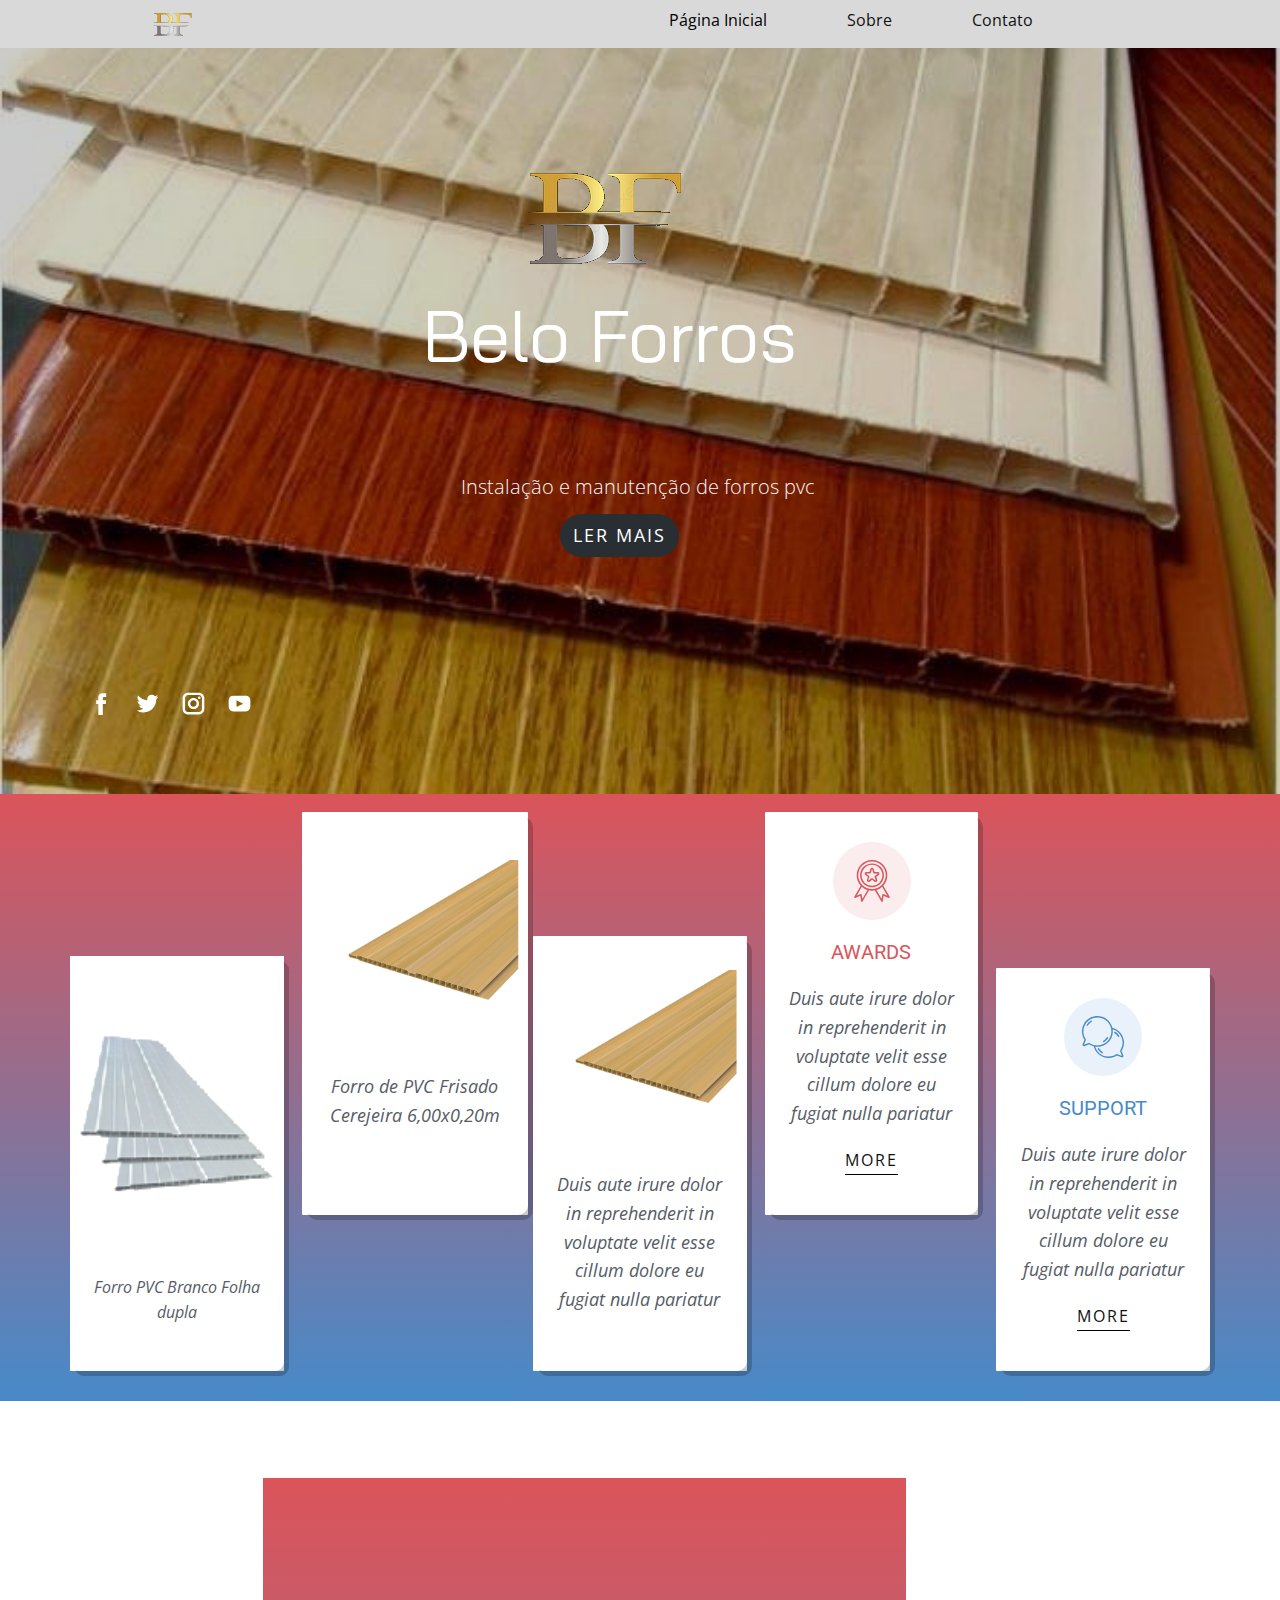
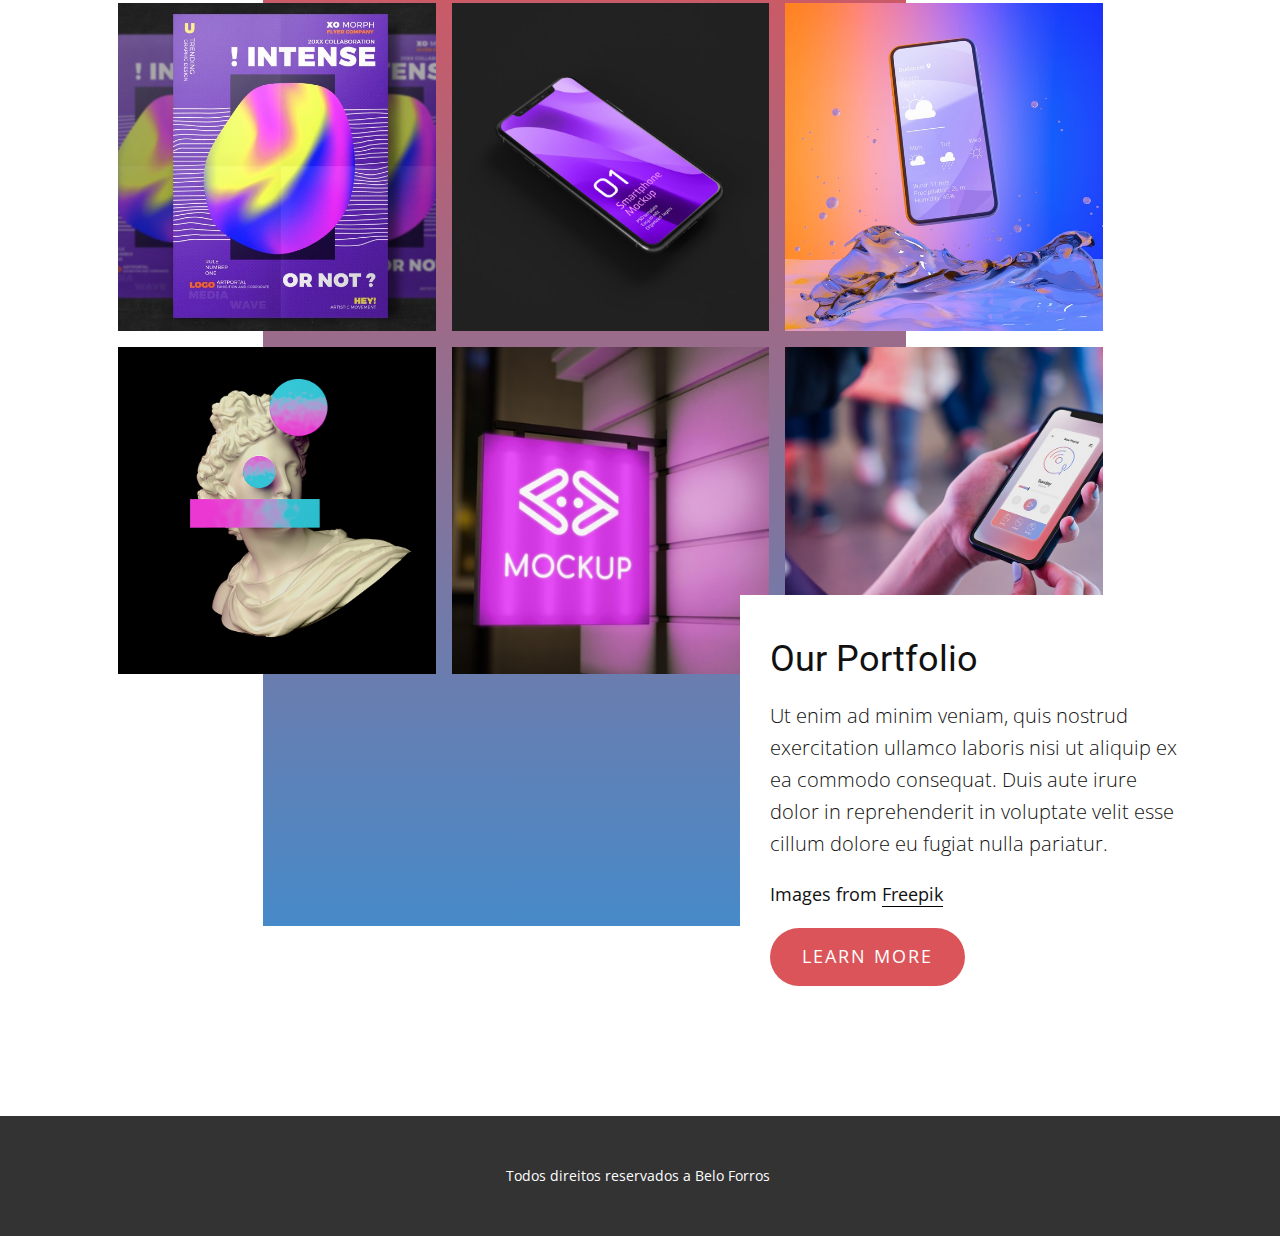
==== commit aff59bfd: "sasassss" ====
--- a/index.html
+++ b/index.html
@@ -258,16 +258,6 @@
     <footer class="u-align-center u-clearfix u-footer u-grey-80 u-footer" id="sec-206b"><div class="u-clearfix u-sheet u-sheet-1">
         <p class="u-small-text u-text u-text-variant u-text-1">Todos direitos reservados a Belo Forros&nbsp;</p>
       </div></footer>
-    <section class="u-backlink u-clearfix u-grey-80">
-      <a class="u-link" href="https://nicepage.com/website-templates" target="_blank">
-        <span>Website Templates</span>
-      </a>
-      <p class="u-text">
-        <span>created with</span>
-      </p>
-      <a class="u-link" href="" target="_blank">
-        <span>Website Builder Software</span>
-      </a>. 
-    </section>
+    
   
 </body></html>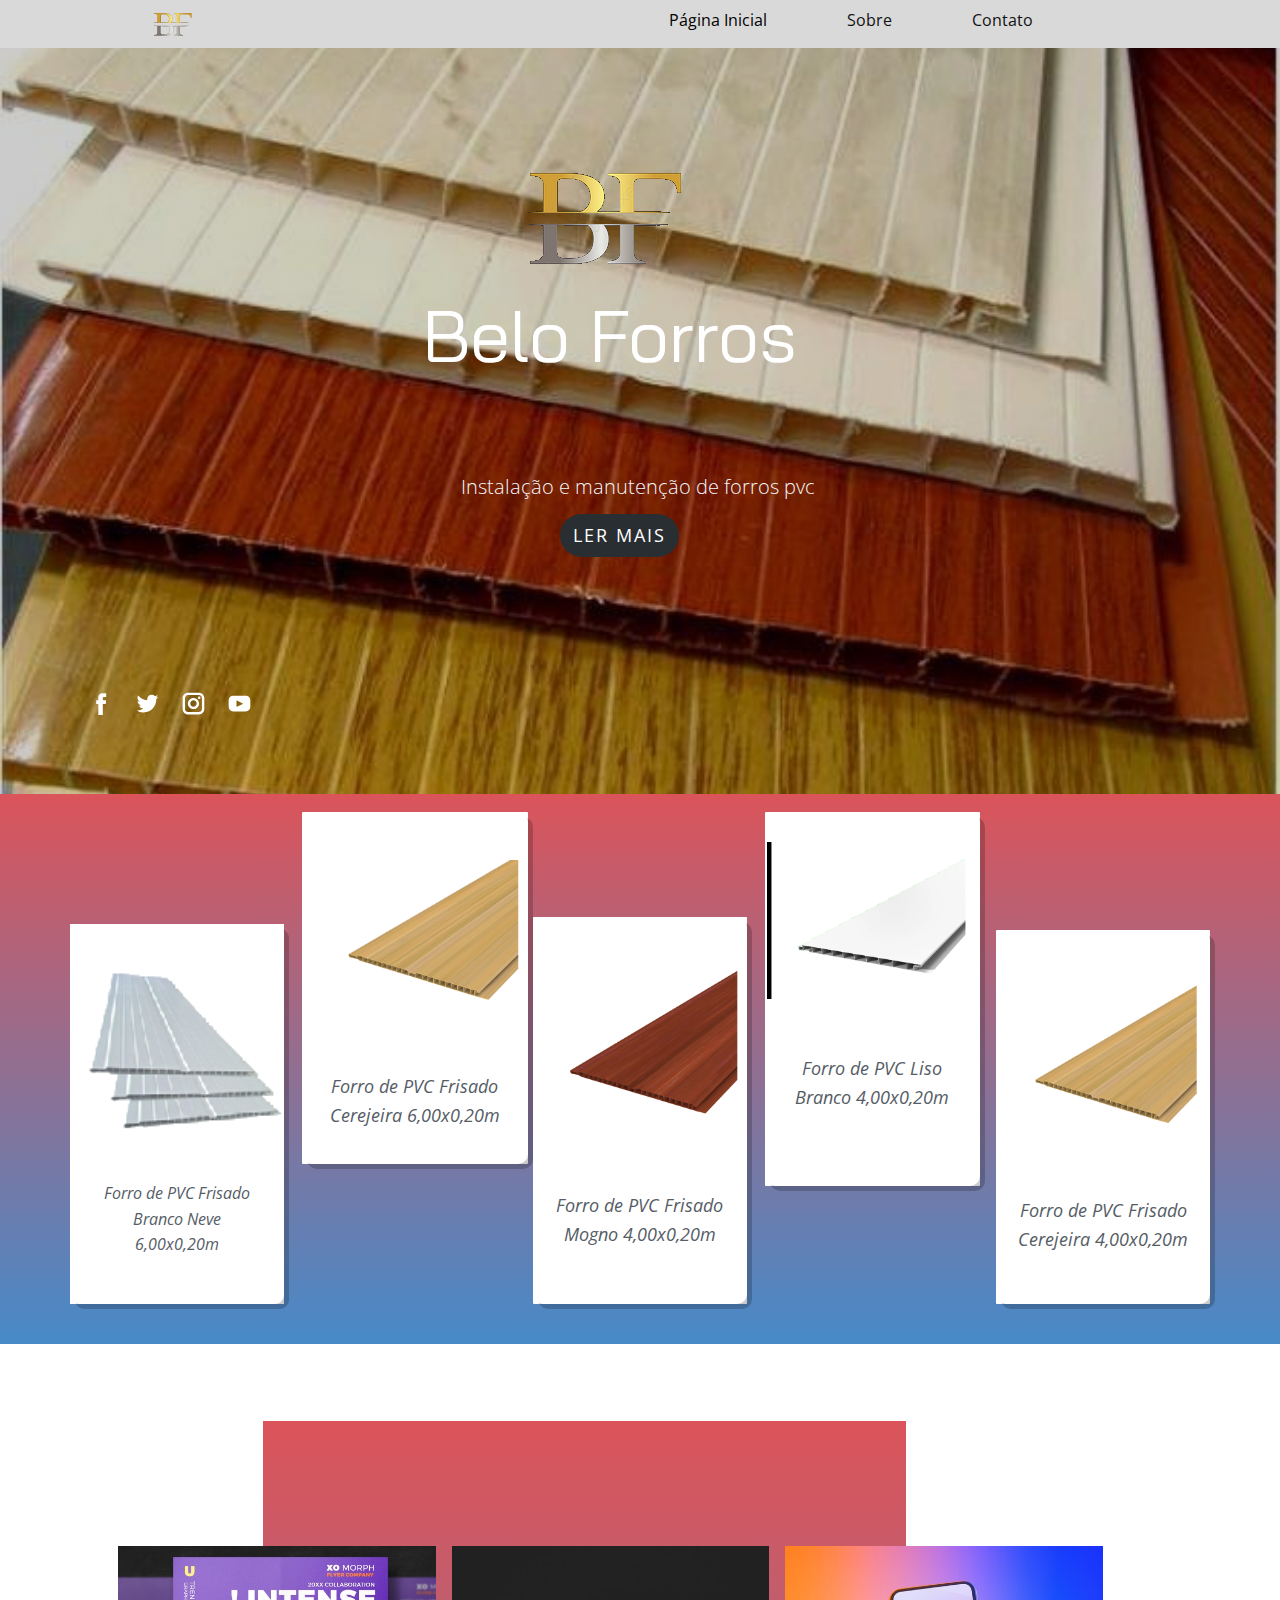
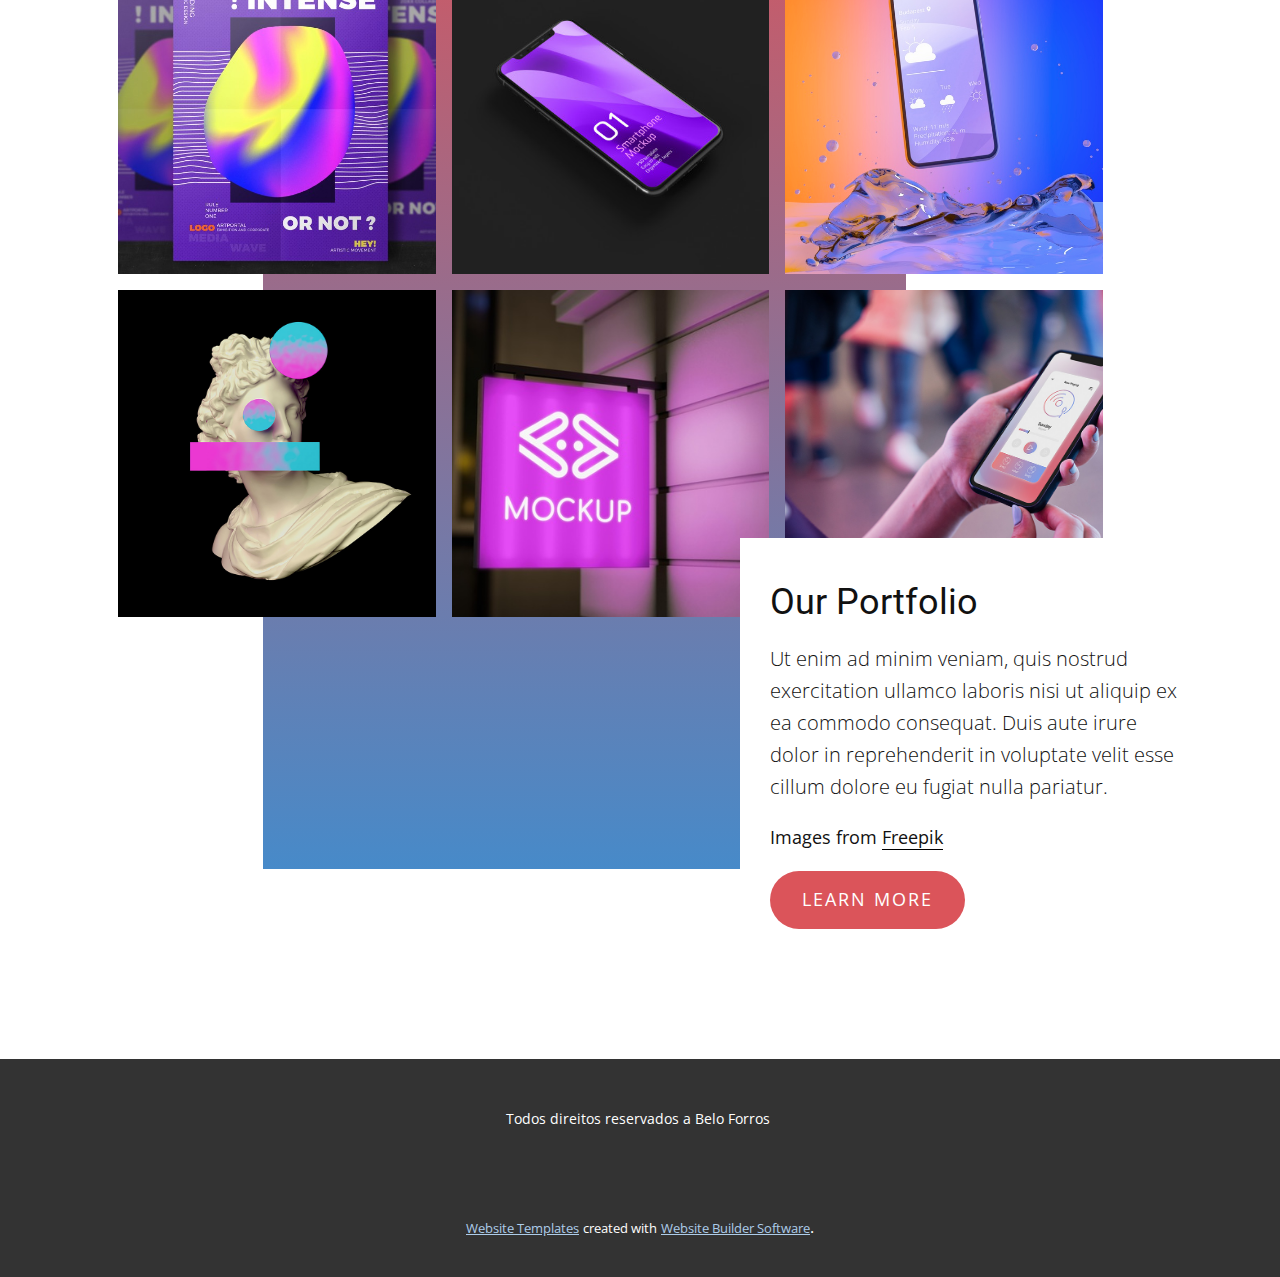
==== commit c35d85b5: "sdasdad" ====
--- a/index.html
+++ b/index.html
@@ -103,13 +103,13 @@
             <div class="u-layout-row">
               <div class="u-size-12 u-size-30-md">
                 <div class="u-layout-col">
-                  <div class="u-container-style u-hidden-md u-hidden-sm u-hidden-xs u-layout-cell u-size-20 u-layout-cell-1">
+                  <div class="u-container-style u-layout-cell u-size-20 u-layout-cell-1">
                     <div class="u-container-layout u-container-layout-1"></div>
                   </div>
                   <div class="u-container-style u-layout-cell u-radius-9 u-shape-round u-size-40 u-white u-layout-cell-2">
                     <div class="u-container-layout u-container-layout-2">
-                      <img class="u-expanded-width u-image u-image-contain u-image-default u-preserve-proportions u-image-1" src="images/forropvcbranco.ico" alt="" data-image-width="128" data-image-height="128">
-                      <p class="u-align-center u-text u-text-palette-5-dark-2 u-text-1">Forro PVC Branco Folha dupla</p>
+                      <img class="u-image u-image-contain u-image-default u-preserve-proportions u-image-1" src="images/forropvcbranco.ico" alt="" data-image-width="128" data-image-height="128">
+                      <p class="u-align-center u-text u-text-palette-5-dark-2 u-text-1"> Forro de PVC Frisado Branco Neve 6,00x0,20m</p>
                     </div>
                   </div>
                 </div>
@@ -122,56 +122,46 @@
                       <p class="u-align-center u-text u-text-palette-5-dark-2 u-text-2"> Forro de PVC Frisado Cerejeira 6,00x0,20m</p>
                     </div>
                   </div>
-                  <div class="u-container-style u-hidden-md u-hidden-sm u-hidden-xs u-layout-cell u-size-20 u-layout-cell-4">
+                  <div class="u-container-style u-layout-cell u-size-20 u-layout-cell-4">
                     <div class="u-container-layout u-container-layout-4"></div>
                   </div>
                 </div>
               </div>
               <div class="u-size-12 u-size-30-md">
                 <div class="u-layout-col">
-                  <div class="u-container-style u-hidden-md u-hidden-sm u-hidden-xs u-layout-cell u-size-20 u-layout-cell-5">
+                  <div class="u-container-style u-layout-cell u-size-20 u-layout-cell-5">
                     <div class="u-container-layout u-container-layout-5"></div>
                   </div>
                   <div class="u-container-style u-layout-cell u-radius-10 u-shape-round u-size-40 u-white u-layout-cell-6">
                     <div class="u-container-layout u-container-layout-6">
-                      <img class="u-image u-image-contain u-image-default u-preserve-proportions u-image-3" src="images/Cerejeira.png" alt="" data-image-width="625" data-image-height="466">
-                      <p class="u-align-center u-text u-text-palette-5-dark-2 u-text-3">Duis aute irure dolor in reprehenderit in voluptate velit esse cillum dolore eu fugiat nulla pariatur</p>
-                    </div>
-                  </div>
-                </div>
-              </div>
-              <div class="u-size-12 u-size-30-md">
-                <div class="u-layout-col">
-                  <div class="u-align-center u-container-style u-layout-cell u-radius-10 u-shape-round u-size-40 u-white u-layout-cell-7">
-                    <div class="u-container-layout u-valign-top u-container-layout-7"><span class="u-icon u-icon-circle u-palette-2-light-3 u-text-palette-2-base u-icon-1"><svg class="u-svg-link" preserveAspectRatio="xMidYMin slice" viewBox="0 0 467.528 467.528" style=""><use xmlns:xlink="http://www.w3.org/1999/xlink" xlink:href="#svg-f5f1"></use></svg><svg class="u-svg-content" viewBox="0 0 467.528 467.528" x="0px" y="0px" id="svg-f5f1" style="enable-background:new 0 0 467.528 467.528;"><g><g><path d="M431.095,409.6l-71.6-124c28-30.4,44.8-70.8,44.8-115.2c0-47.2-19.2-89.6-50-120.4s-73.2-50-120.4-50s-89.6,19.2-120.4,50    c-30.8,30.8-50,73.2-50,120.4c0,44.4,16.8,84.8,44.8,115.2l-71.6,124c-1.2,2-1.6,4.8-0.8,7.6c1.6,4.4,6.4,6.4,10.8,4.8l57.2-22.8    l8.8,61.2c0.4,2.4,1.6,4.8,4,6c4,2.4,9.2,0.8,11.6-3.2l72.4-125.2c10.4,2,21.6,3.2,32.4,3.2c11.2,0,22-1.2,32.4-3.2l72.4,125.2    c2.4,4,7.6,5.2,11.6,3.2c2.4-1.2,3.6-3.6,4-6l8.8-61.2l57.2,22.8c4.4,1.6,9.2-0.4,10.8-4.8    C432.695,414.4,432.295,411.6,431.095,409.6z M126.695,433.6l-7.2-47.6c-0.8-4.4-4.8-7.6-9.6-7.2c-0.8,0-1.6,0.4-2.4,0.8    l-44.4,17.6l57.6-99.6c18,16,39.6,28.4,63.6,35.6L126.695,433.6z M233.895,324c-42.4,0-80.8-17.2-108.4-44.8    c-27.6-27.6-44.8-66-44.8-108.4c0-42.4,17.2-80.8,44.8-108.4c27.6-28.4,66-45.6,108.4-45.6c42.4,0,80.8,17.2,108.4,44.8    c27.6,27.6,44.8,66,44.8,108.4c0,42.4-17.2,80.8-44.8,108.4C314.695,306.8,276.295,324,233.895,324z M360.295,379.6    c-0.8-0.4-1.6-0.8-2.4-0.8c-4.4-0.8-8.8,2.4-9.6,7.2l-7.2,47.6l-57.6-100.4c24-7.2,45.6-19.6,63.6-35.6l57.6,99.6L360.295,379.6z"></path>
-</g>
-</g><g><g><path d="M312.295,140.8c-2-2.8-4.4-4.8-7.2-6s-6-2-9.2-1.6h-33.2l-10.4-32.8c-1.6-4.8-5.2-8.8-9.2-11.2c-2.8-1.2-5.6-2-8.8-2    s-6,0.8-8.8,2c-4.4,2.4-7.6,6-9.2,11.2l-10.4,32.8h-33.2c-3.2-0.4-6.4,0.4-9.2,1.6s-5.2,3.2-7.2,6c-3.2,4.4-4,9.2-3.2,14    c0.8,4.8,3.2,9.2,7.6,12.4l28,20l-10.8,32.8c0,0.4,0,0.8-0.4,0.8c-0.8,2.4-0.8,5.2-0.4,8c0.4,2.8,1.6,5.6,3.6,8    c3.2,4.4,7.6,6.8,12.4,7.6s10-0.4,14-3.6l28-20.4l28,20.4c4.4,3.2,9.2,4,14,3.6c4.8-0.8,9.2-3.2,12.4-7.6c2-2.4,2.8-5.2,3.6-8    c0.4-2.8,0.4-5.2-0.4-8c0-0.4,0-0.8-0.4-0.8l-10.8-32.8l28-20c4.4-3.2,6.8-7.6,7.6-12.4    C316.695,150.4,315.495,145.2,312.295,140.8z M298.295,153.6l-0.4,0.4l-32.4,23.6c-2.8,2-4.4,6-3.2,9.2l12.4,38v0.4    c0,0.4,0,0.8,0,1.2c0,0.4,0,0.8-0.4,0.8c-0.4,0.4-0.8,0.8-1.6,0.8c-0.4,0-1.2,0-1.6-0.4l-32.8-24c-1.6-1.2-3.2-1.6-5.2-1.6    c-1.6,0-3.6,0.4-5.2,1.6l-32.8,24c-0.4,0.4-1.2,0.4-1.6,0.4c-0.4,0-1.2-0.4-1.6-0.8c-0.4-0.4-0.4-0.8-0.4-0.8c0-0.4,0-0.8,0-1.2    v-0.4l12.4-38c1.2-3.6,0-7.2-3.2-9.2l-30.8-23.6l-0.4-0.4c-0.4-0.4-0.8-0.8-0.8-1.2c0-0.4,0-1.2,0.4-1.6c0,0,0-0.4,0.4-0.4    c0.4-0.4,0.4-0.4,0.8-0.4c0.4,0,0.8-0.4,1.2-0.4c0.4,0,0.8,0,1.2,0h39.2c3.6,0,6.8-2.4,8-6l12.4-38.4c0-0.4,0.4-1.2,1.2-1.2    c0.4,0,0.8-0.4,0.8-0.4c0.4,0,0.8,0,0.8,0.4c0.4,0.4,0.8,0.8,1.2,1.2l12.4,38.4c1.2,3.2,4.4,6,8,6h39.2c0.4,0,0.8,0,1.2,0    c0.4,0,0.8,0,1.2,0.4c0.4,0,0.4,0.4,0.8,0.4c0,0,0,0.4,0.4,0.4c0.4,0.4,0.4,0.8,0.4,1.6    C299.095,152.8,298.695,153.2,298.295,153.6z"></path>
-</g>
-</g><g><g><path d="M327.895,76.4c-24-24-57.2-38.8-94-38.8s-70,14.8-94,38.8s-38.8,57.2-38.8,94s14.8,70,38.8,94s57.2,38.8,94,38.8    s70-14.8,94-38.8s38.8-57.2,38.8-94C366.695,133.6,351.895,100.4,327.895,76.4z M316.295,252.4c-21.2,21.2-50.4,34-82.4,34    s-61.2-13.2-82-34c-21.2-21.2-34-50-34-82s13.2-61.2,34-82c20.8-21.2,50-34.4,82-34.4s61.2,13.2,82,34c21.2,21.2,34,50,34,82    S337.095,231.6,316.295,252.4z"></path>
-</g>
-</g></svg></span>
-                      <h5 class="u-text u-text-palette-2-base u-text-4">Awards</h5>
-                      <p class="u-text u-text-palette-5-dark-2 u-text-5">Duis aute irure dolor in reprehenderit in voluptate velit esse cillum dolore eu fugiat nulla pariatur</p>
-                      <a href="https://nicepage.com/joomla-templates" class="u-active-none u-align-center u-border-1 u-border-active-grey-60 u-border-black u-border-hover-grey-60 u-btn u-button-style u-hover-none u-none u-text-body-color u-btn-1">more</a>
-                    </div>
-                  </div>
-                  <div class="u-container-style u-hidden-md u-hidden-sm u-hidden-xs u-layout-cell u-size-20 u-layout-cell-8">
+                      <img class="u-image u-image-contain u-image-default u-preserve-proportions u-image-3" src="images/mogno.png" alt="" data-image-width="625" data-image-height="466">
+                      <p class="u-align-center u-text u-text-palette-5-dark-2 u-text-3"> Forro de PVC Frisado Mogno 4,00x0,20m</p>
+                    </div>
+                  </div>
+                </div>
+              </div>
+              <div class="u-size-12 u-size-30-md">
+                <div class="u-layout-col">
+                  <div class="u-container-style u-layout-cell u-radius-10 u-shape-round u-size-40 u-white u-layout-cell-7">
+                    <div class="u-container-layout u-container-layout-7">
+                      <img class="u-image u-image-contain u-image-default u-preserve-proportions u-image-4" src="images/liso.png" alt="" data-image-width="625" data-image-height="466">
+                      <p class="u-align-center u-text u-text-palette-5-dark-2 u-text-4"> Forro de PVC Liso Branco 4,00x0,20m</p>
+                    </div>
+                  </div>
+                  <div class="u-container-style u-layout-cell u-size-20 u-layout-cell-8">
                     <div class="u-container-layout u-container-layout-8"></div>
                   </div>
                 </div>
               </div>
               <div class="u-size-12 u-size-60-md">
                 <div class="u-layout-col">
-                  <div class="u-container-style u-hidden-md u-hidden-sm u-hidden-xs u-layout-cell u-size-20 u-layout-cell-9">
+                  <div class="u-container-style u-layout-cell u-size-20 u-layout-cell-9">
                     <div class="u-container-layout u-container-layout-9"></div>
                   </div>
-                  <div class="u-align-center u-container-style u-layout-cell u-radius-10 u-shape-round u-size-40 u-white u-layout-cell-10">
-                    <div class="u-container-layout u-valign-top u-container-layout-10"><span class="u-icon u-icon-circle u-palette-1-light-3 u-text-palette-1-base u-icon-2"><svg class="u-svg-link" preserveAspectRatio="xMidYMin slice" viewBox="0 0 60 60" style=""><use xmlns:xlink="http://www.w3.org/1999/xlink" xlink:href="#svg-6037"></use></svg><svg class="u-svg-content" viewBox="0 0 60 60" id="svg-6037"><g id="Page-1" fill="none" fill-rule="evenodd"><g id="033---Chat" fill="currentColor" transform="translate(-1)"><path id="Path" d="m13.638 6.647c-2.4393443 1.49934825-4.49165175 3.5516557-5.991 5.991-.28856878.4710989-.14059889 1.0869312.3305 1.3755s1.08693122.1405989 1.3755-.3305c1.3335206-2.1705229 3.1594771-3.9964794 5.33-5.33.4710989-.28856879.6190688-.9044011.3305-1.37549999-.2885688-.47109888-.9044011-.61906878-1.3755-.33050001z"></path><path id="Path" d="m31.841 37.5c.1839365.0002495.3643203-.0506457.521-.147 2.4393443-1.4993483 4.4916517-3.5516557 5.991-5.991.1866713-.3047475.1965818-.6859338.0259983-.9999697-.1705835-.3140358-.4957453-.5132117-.853-.5225-.3572548-.0092883-.692327.1727222-.8789983.4774697-1.3335206 2.1705229-3.1594771 3.9964794-5.33 5.33-.3823682.2339511-.5623359.6937694-.4403577 1.125116s.516097.7288221.9643577.727884z"></path><path id="Path" d="m48.362 22.647c-.4710989-.2885688-1.0869312-.1405989-1.3755.3305s-.1405989 1.0869312.3305 1.3755c2.1705229 1.3335206 3.9964794 3.1594771 5.33 5.33.2885688.4710989.9044011.6190688 1.3755.3305s.6190688-.9044011.3305-1.3755c-1.4993483-2.4393443-3.5516557-4.4916517-5.991-5.991z"></path><path id="Path" d="m30.683 51.647c-2.1705229-1.3335206-3.9964794-3.1594771-5.33-5.33-.1866713-.3047475-.5217435-.486758-.8789983-.4774697-.3572547.0092883-.6824165.2084642-.853.5225-.1705835.3140359-.160673.6952222.0259983.9999697 1.4993483 2.4393443 3.5516557 4.4916517 5.991 5.991.4710989.2885688 1.0869312.1405989 1.3755-.3305s.1405989-1.0869312-.3305-1.3755z"></path><path id="Shape" d="m44.34 16.676c-2.6027567-10.38858936-12.3082114-17.39356363-22.9878179-16.59160521-10.6796065.80195843-19.23007598 9.17781581-20.2521821 19.83860521-.4810795 4.9327877.73257969 9.8823023 3.441 14.033l-2.6 6.506c-.29737463.7429234-.12328467 1.5915896.44256287 2.1574371.56584755.5658476 1.4145137.7399375 2.15743713.4425629l6.5-2.6c2.0366948 1.3223408 4.2798616 2.2953824 6.637 2.879 2.3175983 9.0888403 10.1090809 15.732231 19.45 16.584.6313333.052 1.2593333.078 1.884.078 4.2423325.0094204 8.3947941-1.2221359 11.946-3.543l6.5 2.6c.7429234.2973746 1.5915896.1232847 2.1574371-.4425629.5658476-.5658475.7399375-1.4145137.4425629-2.1574371l-2.6-6.5c2.6671998-4.0968899 3.885973-8.9688144 3.462-13.839-.8535221-9.3377764-7.4945036-17.1263099-16.58-19.445zm-33.307 21.786c-.2506736-.0002102-.4990957.0473022-.732.14l-6.501 2.603 2.6-6.505c.23940808-.6026875.17077656-1.2841537-.184-1.827-5.56501263-8.5911118-3.74835285-19.9969869 4.2102713-26.43413446 7.9586242-6.43714754 19.4922629-5.82934999 26.730238 1.40862512 7.2379751 7.23797514 7.8457727 18.77161384 1.4086252 26.73023804-6.4371476 7.9586241-17.8430227 9.7752839-26.4341345 4.2102713-.326638-.2128541-.7081292-.3261201-1.098-.326zm44.754 10.414c-.3537788.5419324-.4234551 1.2215557-.187 1.824l2.6 6.5-6.5-2.6c-.6022548-.2376864-1.2823116-.1691217-1.825.184-3.7255779 2.4238978-8.1549956 3.5316922-12.583 3.147-8.1444833-.7421955-15.0326633-6.3332609-17.434-14.151 1.0341842.1467923 2.07745.2203088 3.122.22.6953333 0 1.3953333-.0333333 2.1-.1 10.4579277-.9724186 18.7618431-9.2163916 19.81-19.667.1752024-1.7915156.1328947-3.5976528-.126-5.379 7.8266112 2.3952562 13.4267052 9.2868891 14.17 17.438.3859307 4.4284177-.7219543 8.8585497-3.147 12.584z" fill-rule="nonzero"></path>
-</g>
-</g></svg></span>
-                      <h5 class="u-text u-text-palette-1-base u-text-6">Support</h5>
-                      <p class="u-text u-text-palette-5-dark-2 u-text-7">Duis aute irure dolor in reprehenderit in voluptate velit esse cillum dolore eu fugiat nulla pariatur</p>
-                      <a href="https://nicepage.one" class="u-active-none u-align-center u-border-1 u-border-active-grey-60 u-border-black u-border-hover-grey-60 u-btn u-button-style u-hover-none u-none u-text-body-color u-btn-2">more</a>
+                  <div class="u-container-style u-layout-cell u-radius-10 u-shape-round u-size-40 u-white u-layout-cell-10">
+                    <div class="u-container-layout u-container-layout-10">
+                      <img class="u-image u-image-contain u-image-default u-preserve-proportions u-image-5" src="images/cerejeirafrisado.png" alt="" data-image-width="625" data-image-height="466">
+                      <p class="u-align-center u-text u-text-palette-5-dark-2 u-text-5"> Forro de PVC Frisado Cerejeira 4,00x0,20m</p>
                     </div>
                   </div>
                 </div>
@@ -258,6 +248,16 @@
     <footer class="u-align-center u-clearfix u-footer u-grey-80 u-footer" id="sec-206b"><div class="u-clearfix u-sheet u-sheet-1">
         <p class="u-small-text u-text u-text-variant u-text-1">Todos direitos reservados a Belo Forros&nbsp;</p>
       </div></footer>
-    
+    <section class="u-backlink u-clearfix u-grey-80">
+      <a class="u-link" href="https://nicepage.com/website-templates" target="_blank">
+        <span>Website Templates</span>
+      </a>
+      <p class="u-text">
+        <span>created with</span>
+      </p>
+      <a class="u-link" href="" target="_blank">
+        <span>Website Builder Software</span>
+      </a>. 
+    </section>
   
 </body></html>--- a/Página-Inicial.css
+++ b/Página-Inicial.css
@@ -201,16 +201,16 @@
 }
 
 .u-section-2 .u-sheet-1 {
-  min-height: 607px;
+  min-height: 545px;
 }
 
 .u-section-2 .u-layout-wrap-1 {
   margin-top: 18px;
-  margin-bottom: 30px;
+  margin-bottom: 40px;
 }
 
 .u-section-2 .u-layout-cell-1 {
-  min-height: 144px;
+  min-height: 112px;
 }
 
 .u-section-2 .u-container-layout-1 {
@@ -218,27 +218,27 @@
 }
 
 .u-section-2 .u-layout-cell-2 {
-  min-height: 433px;
+  min-height: 398px;
 }
 
 .u-section-2 .u-container-layout-2 {
   box-shadow: 5px 5px 0px 0 rgba(0,0,0,0.2);
-  padding: 18px 9px;
+  padding: 18px 0;
 }
 
 .u-section-2 .u-image-1 {
-  height: auto;
-  margin-top: 50px;
-  margin-bottom: 0;
+  height: 196px;
+  width: 196px;
+  margin: 19px 0 0 auto;
 }
 
 .u-section-2 .u-text-1 {
   font-style: italic;
-  margin: 55px 11px 0;
+  margin: 24px 20px 0;
 }
 
 .u-section-2 .u-layout-cell-3 {
-  min-height: 421px;
+  min-height: 365px;
 }
 
 .u-section-2 .u-container-layout-3 {
@@ -259,7 +259,7 @@
 }
 
 .u-section-2 .u-layout-cell-4 {
-  min-height: 156px;
+  min-height: 140px;
 }
 
 .u-section-2 .u-container-layout-4 {
@@ -267,7 +267,7 @@
 }
 
 .u-section-2 .u-layout-cell-5 {
-  min-height: 124px;
+  min-height: 102px;
 }
 
 .u-section-2 .u-container-layout-5 {
@@ -275,7 +275,7 @@
 }
 
 .u-section-2 .u-layout-cell-6 {
-  min-height: 453px;
+  min-height: 403px;
 }
 
 .u-section-2 .u-container-layout-6 {
@@ -286,120 +286,90 @@
 .u-section-2 .u-image-3 {
   height: 157px;
   width: 211px;
-  margin: 34px auto 0;
+  margin: 49px auto 0;
 }
 
 .u-section-2 .u-text-3 {
   font-style: italic;
   font-size: 1.125rem;
-  margin: 43px 20px 0;
+  margin: 68px 20px 0;
 }
 
 .u-section-2 .u-layout-cell-7 {
-  min-height: 421px;
+  min-height: 387px;
 }
 
 .u-section-2 .u-container-layout-7 {
   box-shadow: 5px 5px 0px 0 rgba(0,0,0,0.2);
+  padding: 30px 2px;
+}
+
+.u-section-2 .u-image-4 {
+  height: 157px;
+  width: 211px;
+  margin: 0;
+}
+
+.u-section-2 .u-text-4 {
+  font-style: italic;
+  font-size: 1.125rem;
+  margin: 55px 18px 0;
+}
+
+.u-section-2 .u-layout-cell-8 {
+  min-height: 118px;
+}
+
+.u-section-2 .u-container-layout-8 {
   padding: 30px 20px;
 }
 
-.u-section-2 .u-icon-1 {
-  height: 78px;
-  width: 78px;
-  background-image: none;
-  margin: 0 auto;
-  padding: 18px;
-}
-
-.u-section-2 .u-text-4 {
-  text-transform: uppercase;
-  letter-spacing: normal;
-  margin: 20px 1px 0 0;
+.u-section-2 .u-layout-cell-9 {
+  min-height: 118px;
+}
+
+.u-section-2 .u-container-layout-9 {
+  padding: 30px;
+}
+
+.u-section-2 .u-layout-cell-10 {
+  min-height: 387px;
+}
+
+.u-section-2 .u-container-layout-10 {
+  box-shadow: 5px 5px 0px 0 rgba(0,0,0,0.2);
+  padding: 25px 0;
+}
+
+.u-section-2 .u-image-5 {
+  height: 157px;
+  width: 211px;
+  margin: 29px auto 0;
 }
 
 .u-section-2 .u-text-5 {
   font-style: italic;
   font-size: 1.125rem;
-  margin: 20px 0 0;
-}
-
-.u-section-2 .u-btn-1 {
-  border-style: none none solid;
-  text-transform: uppercase;
-  letter-spacing: 2px;
-  margin: 20px auto 0;
-  padding: 0;
-}
-
-.u-section-2 .u-layout-cell-8 {
-  min-height: 156px;
-}
-
-.u-section-2 .u-container-layout-8 {
-  padding: 30px 20px;
-}
-
-.u-section-2 .u-layout-cell-9 {
-  min-height: 156px;
-}
-
-.u-section-2 .u-container-layout-9 {
-  padding: 30px;
-}
-
-.u-section-2 .u-layout-cell-10 {
-  min-height: 421px;
-}
-
-.u-section-2 .u-container-layout-10 {
-  box-shadow: 5px 5px 0px 0 rgba(0,0,0,0.2);
-  padding: 30px 20px;
-}
-
-.u-section-2 .u-icon-2 {
-  height: 78px;
-  width: 78px;
-  background-image: none;
-  margin: 0 auto;
-  padding: 18px;
-}
-
-.u-section-2 .u-text-6 {
-  text-transform: uppercase;
-  letter-spacing: normal;
-  margin: 20px 0 0;
-}
-
-.u-section-2 .u-text-7 {
-  font-style: italic;
-  font-size: 1.125rem;
-  margin: 20px 0 0;
-}
-
-.u-section-2 .u-btn-2 {
-  border-style: none none solid;
-  text-transform: uppercase;
-  letter-spacing: 2px;
-  margin: 20px auto 0;
-  padding: 0;
+  margin: 55px 20px 0;
 }
 
 @media (max-width: 1199px) {
   .u-section-2 .u-sheet-1 {
-    min-height: 653px;
+    min-height: 553px;
   }
 
   .u-section-2 .u-layout-cell-1 {
-    min-height: 119px;
+    min-height: 92px;
   }
 
   .u-section-2 .u-layout-cell-2 {
-    min-height: 357px;
+    min-height: 328px;
   }
 
   .u-section-2 .u-image-1 {
-    height: NaNpx;
+    margin-top: 50px;
+    height: 174px;
+    width: 174px;
   }
 
   .u-section-2 .u-text-1 {
@@ -409,7 +379,7 @@
   }
 
   .u-section-2 .u-layout-cell-3 {
-    min-height: 347px;
+    min-height: 301px;
   }
 
   .u-section-2 .u-image-2 {
@@ -424,21 +394,20 @@
   }
 
   .u-section-2 .u-layout-cell-4 {
-    min-height: 129px;
+    min-height: 116px;
   }
 
   .u-section-2 .u-layout-cell-5 {
-    min-height: 102px;
+    min-height: 84px;
   }
 
   .u-section-2 .u-layout-cell-6 {
-    min-height: 374px;
+    min-height: 332px;
   }
 
   .u-section-2 .u-image-3 {
     height: 130px;
     width: 174px;
-    margin-top: -39px;
   }
 
   .u-section-2 .u-text-3 {
@@ -447,33 +416,50 @@
   }
 
   .u-section-2 .u-layout-cell-7 {
-    min-height: 347px;
+    min-height: 319px;
+  }
+
+  .u-section-2 .u-image-4 {
+    height: 126px;
+    width: 169px;
   }
 
   .u-section-2 .u-text-4 {
+    margin-left: 0;
     margin-right: 0;
   }
 
   .u-section-2 .u-layout-cell-8 {
-    min-height: 129px;
+    min-height: 98px;
   }
 
   .u-section-2 .u-layout-cell-9 {
-    min-height: 129px;
+    min-height: 98px;
   }
 
   .u-section-2 .u-layout-cell-10 {
-    min-height: 347px;
+    min-height: 319px;
+  }
+
+  .u-section-2 .u-image-5 {
+    height: 130px;
+    width: 174px;
+    margin-top: -3px;
+  }
+
+  .u-section-2 .u-text-5 {
+    margin-left: 0;
+    margin-right: 0;
   }
 }
 
 @media (max-width: 991px) {
   .u-section-2 .u-sheet-1 {
-    min-height: 1184px;
+    min-height: 1318px;
   }
 
   .u-section-2 .u-layout-cell-1 {
-    min-height: 228px;
+    min-height: 176px;
   }
 
   .u-section-2 .u-layout-cell-2 {
@@ -493,11 +479,11 @@
   }
 
   .u-section-2 .u-layout-cell-4 {
-    min-height: 247px;
+    min-height: 222px;
   }
 
   .u-section-2 .u-layout-cell-5 {
-    min-height: 195px;
+    min-height: 161px;
   }
 
   .u-section-2 .u-layout-cell-6 {
@@ -509,11 +495,11 @@
   }
 
   .u-section-2 .u-layout-cell-8 {
-    min-height: 247px;
+    min-height: 188px;
   }
 
   .u-section-2 .u-layout-cell-9 {
-    min-height: 494px;
+    min-height: 375px;
   }
 
   .u-section-2 .u-layout-cell-10 {
@@ -523,11 +509,11 @@
 
 @media (max-width: 767px) {
   .u-section-2 .u-sheet-1 {
-    min-height: 1307px;
+    min-height: 1414px;
   }
 
   .u-section-2 .u-layout-cell-1 {
-    min-height: 342px;
+    min-height: 264px;
   }
 
   .u-section-2 .u-container-layout-1 {
@@ -545,7 +531,7 @@
   }
 
   .u-section-2 .u-layout-cell-4 {
-    min-height: 371px;
+    min-height: 333px;
   }
 
   .u-section-2 .u-container-layout-4 {
@@ -554,7 +540,7 @@
   }
 
   .u-section-2 .u-layout-cell-5 {
-    min-height: 293px;
+    min-height: 242px;
   }
 
   .u-section-2 .u-container-layout-5 {
@@ -567,8 +553,13 @@
     padding-right: 20px;
   }
 
+  .u-section-2 .u-container-layout-7 {
+    padding-left: 20px;
+    padding-right: 20px;
+  }
+
   .u-section-2 .u-layout-cell-8 {
-    min-height: 371px;
+    min-height: 282px;
   }
 
   .u-section-2 .u-container-layout-8 {
@@ -577,27 +568,22 @@
   }
 
   .u-section-2 .u-layout-cell-9 {
-    min-height: 371px;
+    min-height: 281px;
   }
 
   .u-section-2 .u-container-layout-9 {
     padding-left: 10px;
     padding-right: 10px;
   }
-
-  .u-section-2 .u-container-layout-10 {
-    padding-left: 10px;
-    padding-right: 10px;
-  }
 }
 
 @media (max-width: 575px) {
   .u-section-2 .u-sheet-1 {
-    min-height: 902px;
+    min-height: 1013px;
   }
 
   .u-section-2 .u-layout-cell-1 {
-    min-height: 215px;
+    min-height: 166px;
   }
 
   .u-section-2 .u-text-1 {
@@ -610,11 +596,11 @@
   }
 
   .u-section-2 .u-layout-cell-4 {
-    min-height: 234px;
+    min-height: 210px;
   }
 
   .u-section-2 .u-layout-cell-5 {
-    min-height: 184px;
+    min-height: 152px;
   }
 
   .u-section-2 .u-container-layout-6 {
@@ -623,11 +609,11 @@
   }
 
   .u-section-2 .u-layout-cell-8 {
-    min-height: 234px;
+    min-height: 178px;
   }
 
   .u-section-2 .u-layout-cell-9 {
-    min-height: 234px;
+    min-height: 177px;
   }
 
   .u-section-2 .u-container-layout-10 {
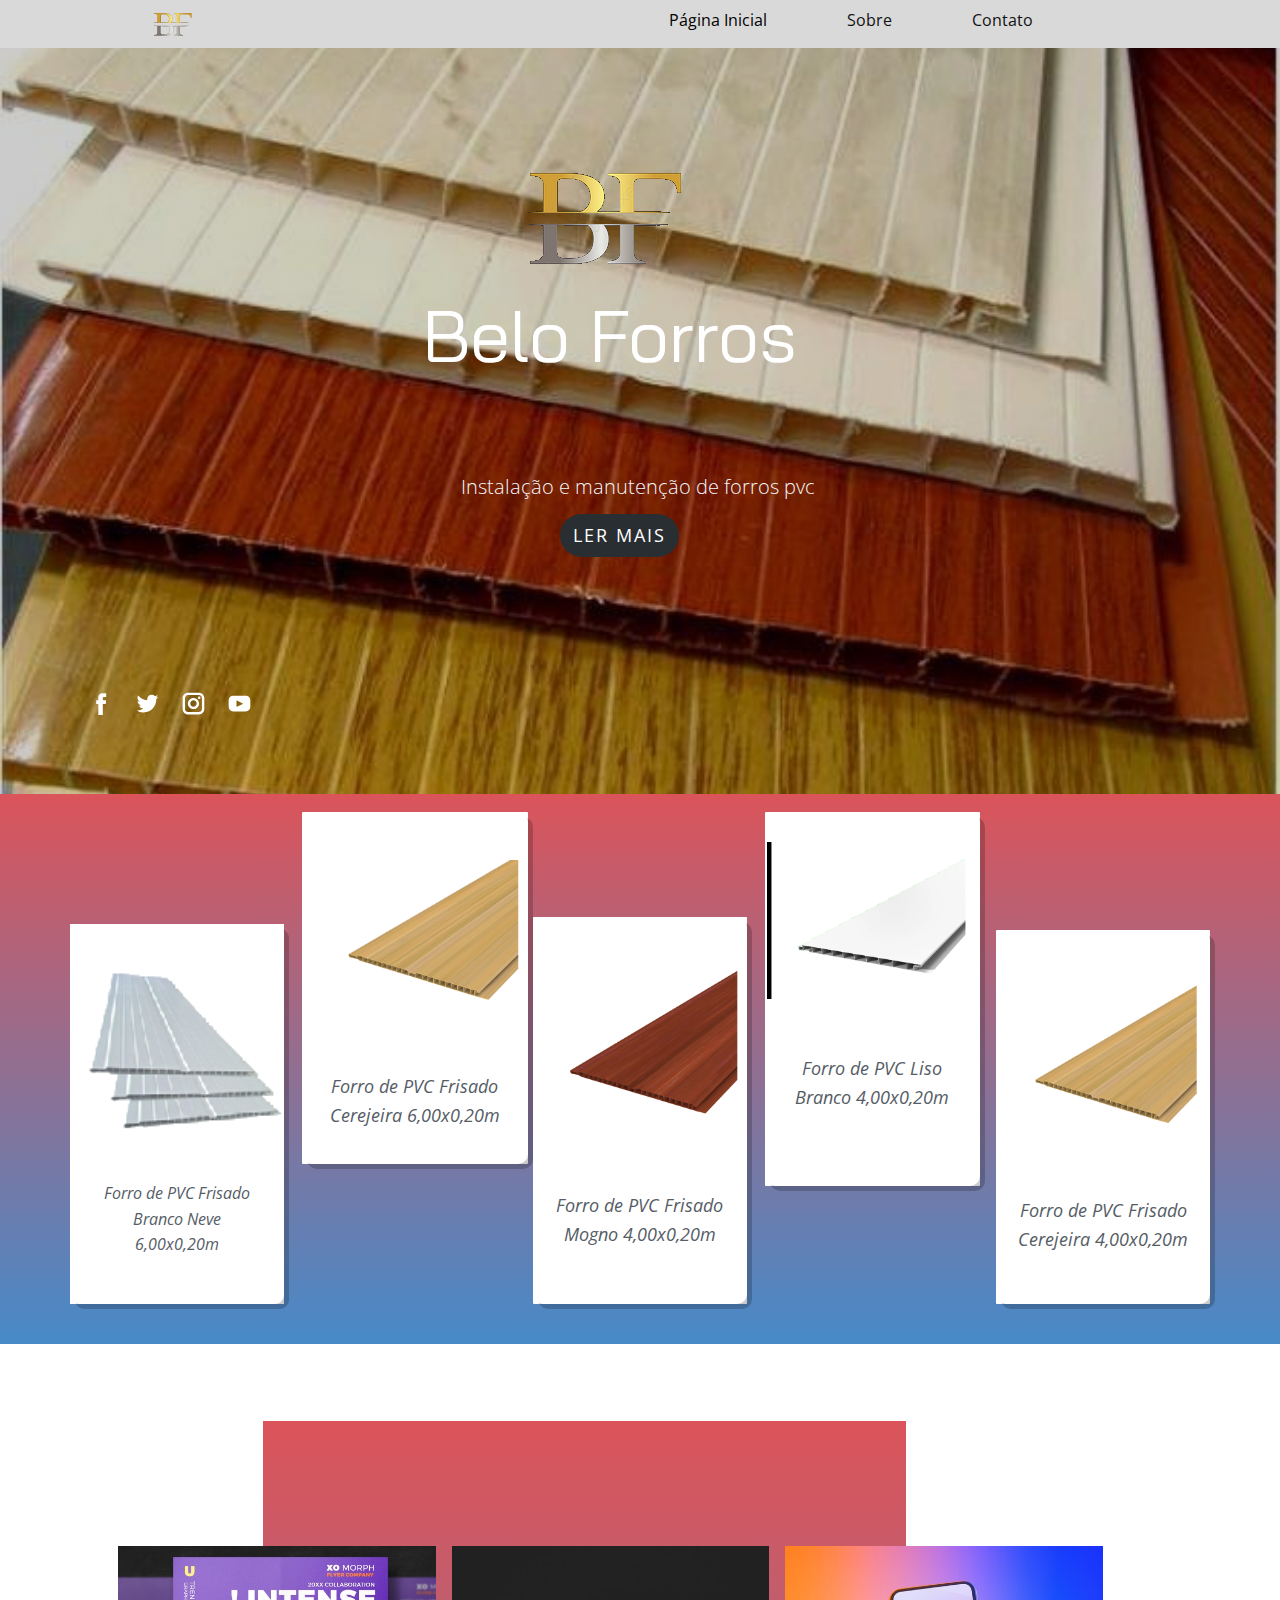
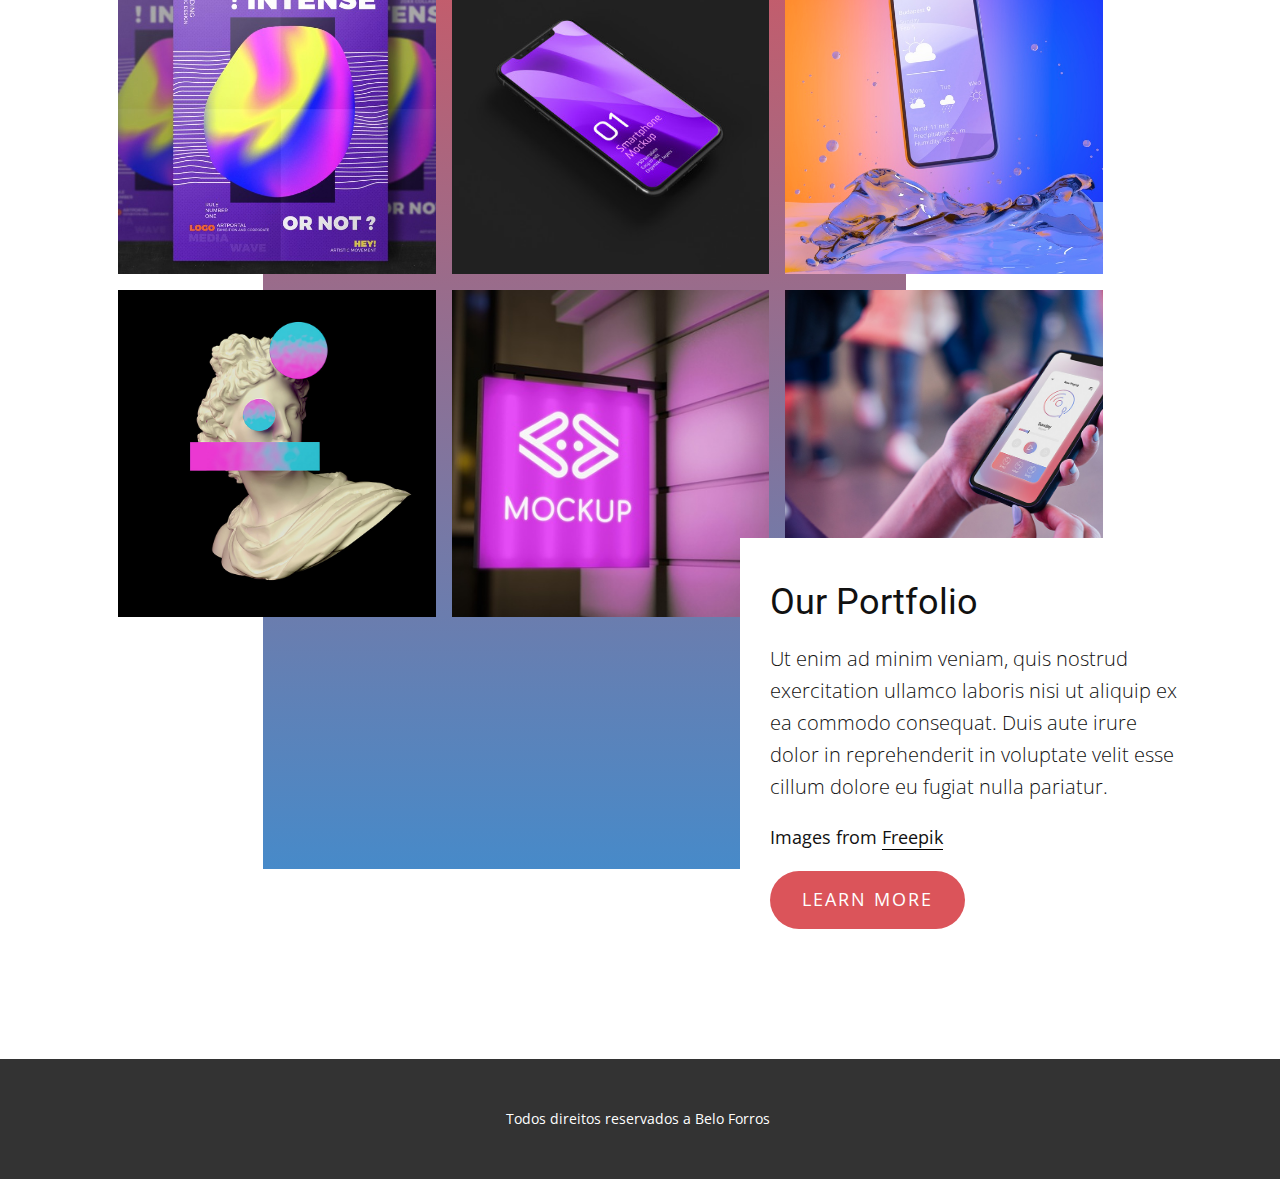
==== commit 009299fd: "sassssssssssssssssssssss" ====
--- a/index.html
+++ b/index.html
@@ -248,16 +248,6 @@
     <footer class="u-align-center u-clearfix u-footer u-grey-80 u-footer" id="sec-206b"><div class="u-clearfix u-sheet u-sheet-1">
         <p class="u-small-text u-text u-text-variant u-text-1">Todos direitos reservados a Belo Forros&nbsp;</p>
       </div></footer>
-    <section class="u-backlink u-clearfix u-grey-80">
-      <a class="u-link" href="https://nicepage.com/website-templates" target="_blank">
-        <span>Website Templates</span>
-      </a>
-      <p class="u-text">
-        <span>created with</span>
-      </p>
-      <a class="u-link" href="" target="_blank">
-        <span>Website Builder Software</span>
-      </a>. 
-    </section>
+    
   
 </body></html>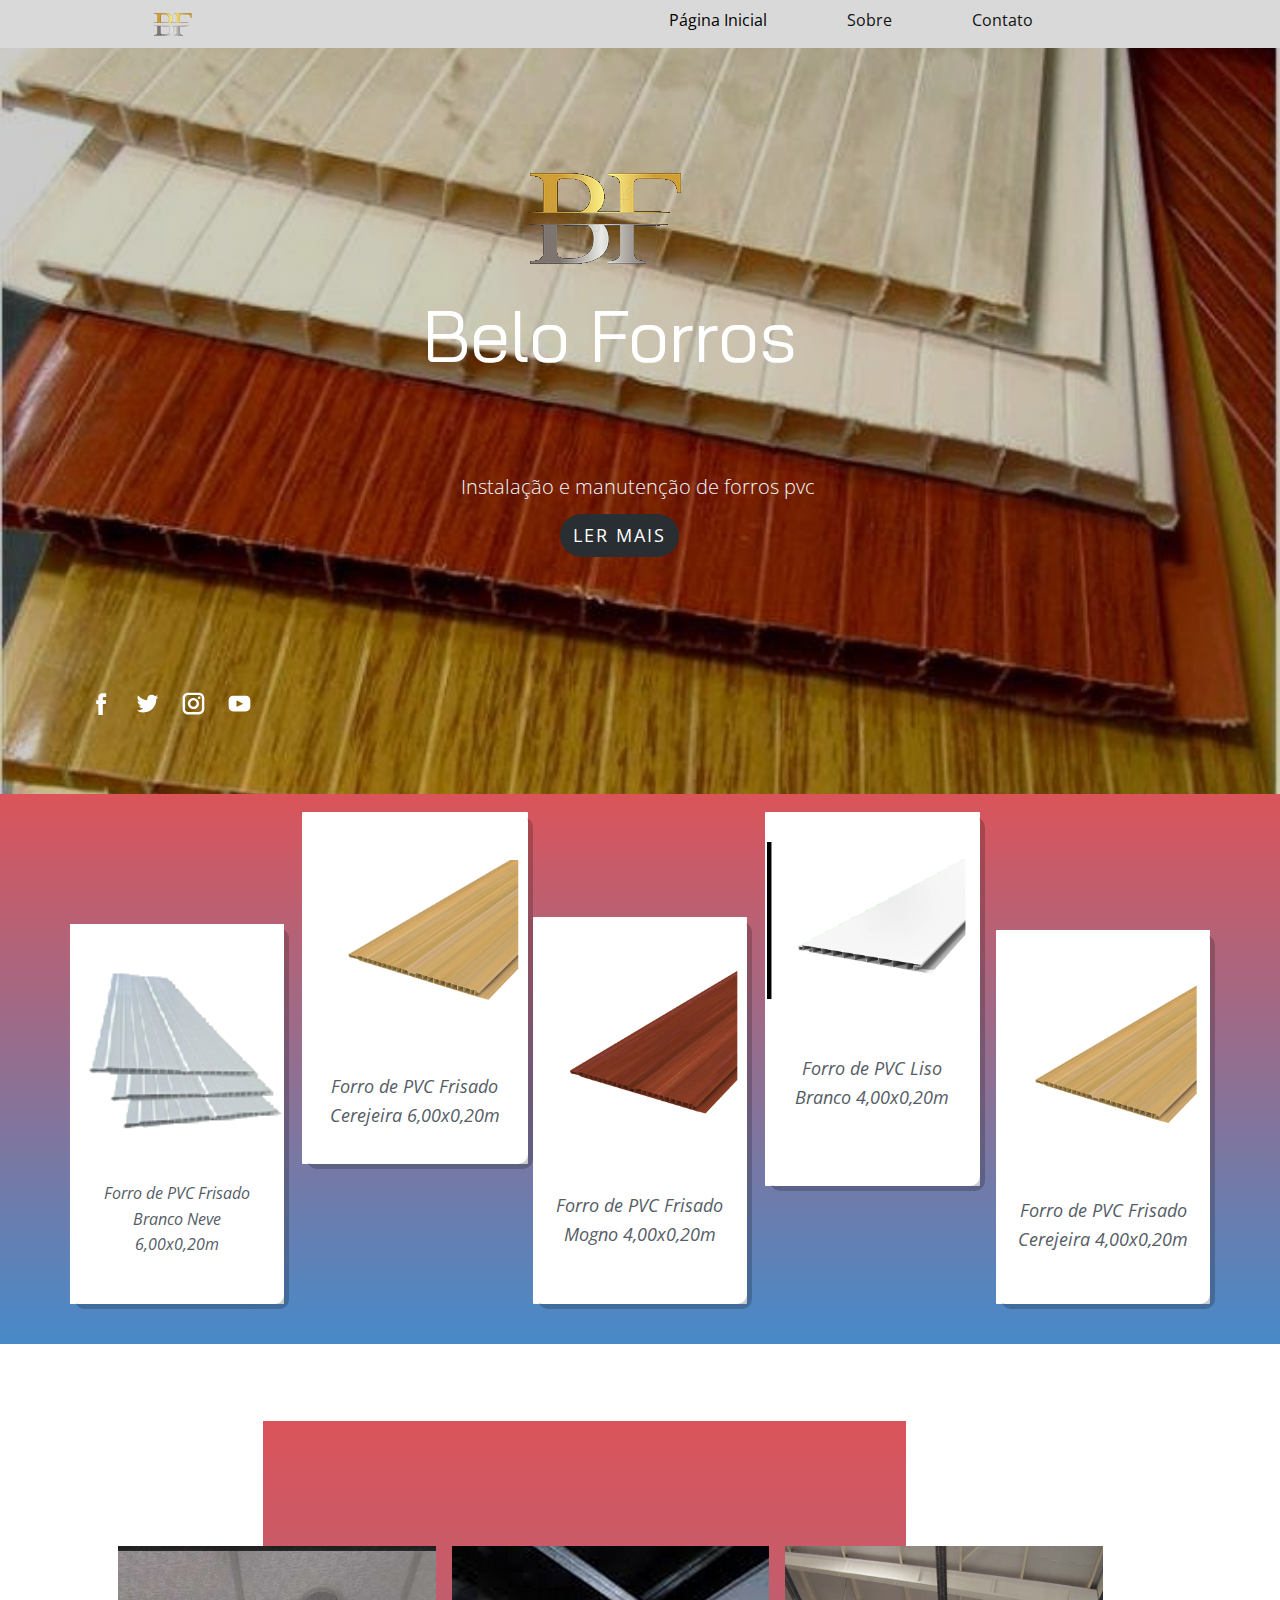
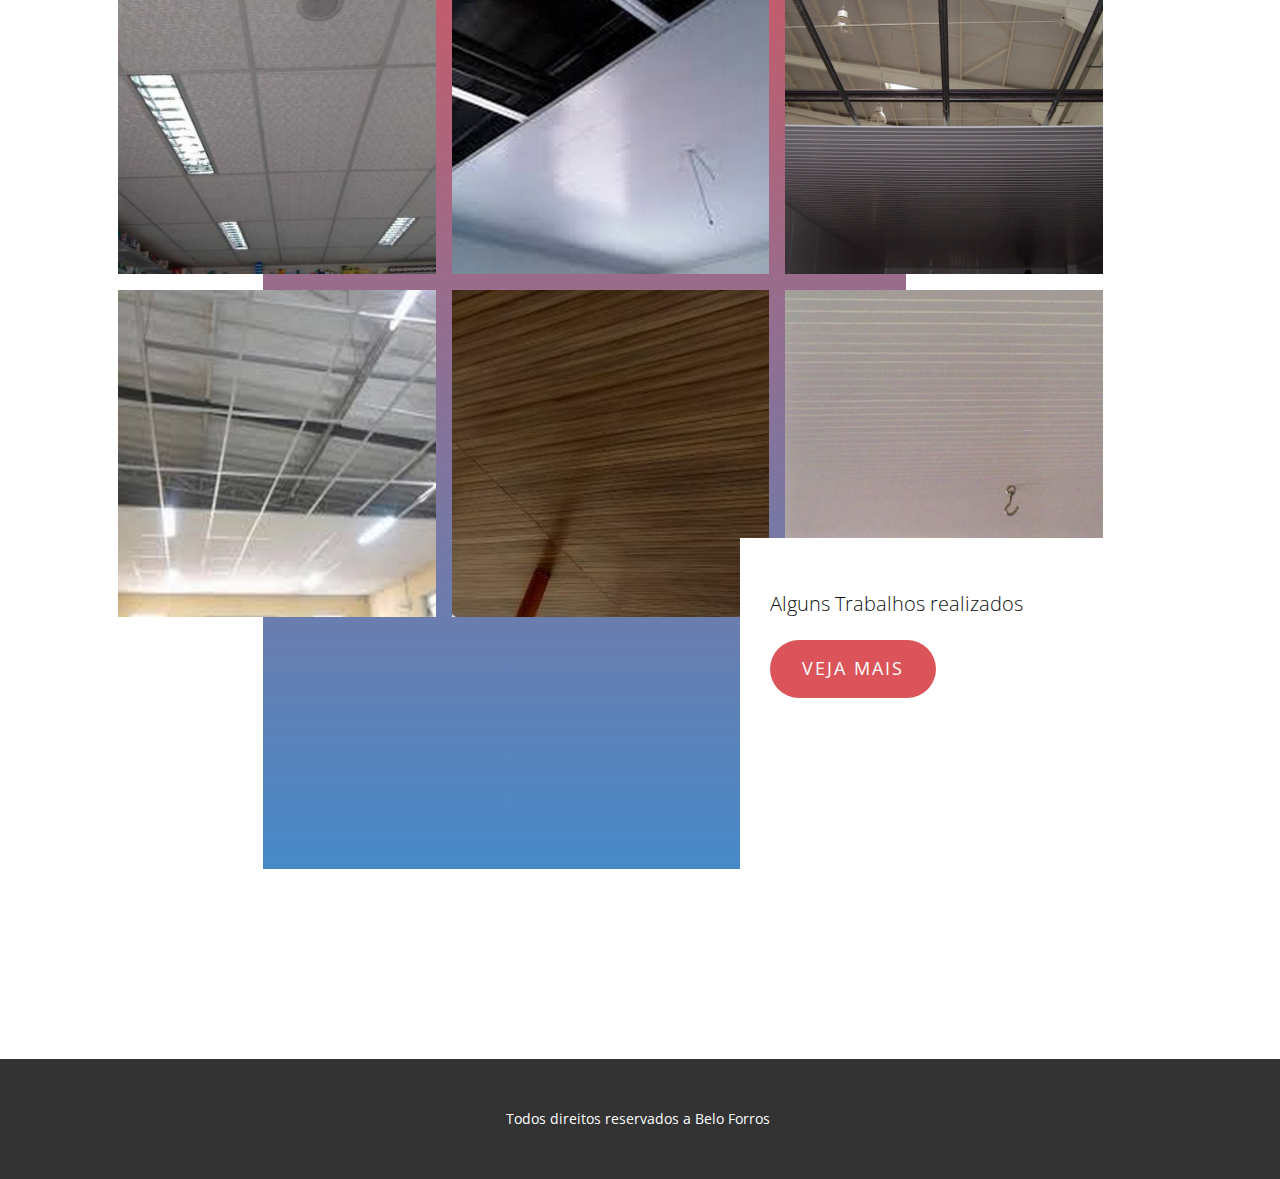
==== commit bc860d9e: "asdasdasdaddd" ====
--- a/index.html
+++ b/index.html
@@ -234,11 +234,10 @@
         </div>
         <div class="u-align-left u-container-style u-group u-white u-group-1">
           <div class="u-container-layout u-container-layout-1">
-            <h2 class="u-text u-text-1">Our Portfolio</h2>
-            <p class="u-text u-text-2">Ut enim ad minim veniam, quis nostrud exercitation ullamco laboris nisi ut aliquip ex ea commodo consequat. Duis aute irure dolor in reprehenderit in voluptate velit esse cillum dolore eu fugiat nulla pariatur.&nbsp;</p>
-            <p class="u-text u-text-3">Images from <a href="https://www.freepik.com/psd/background" class="u-active-none u-border-1 u-border-active-palette-2-base u-border-black u-border-hover-palette-2-base u-btn u-button-link u-button-style u-hover-none u-none u-text-body-color u-btn-1">Freepik</a>
-            </p>
-            <a href="https://nicepage.app" class="u-btn u-btn-round u-button-style u-color-scheme-summer-time u-color-style-multicolor-1 u-palette-2-base u-radius-50 u-btn-2">Learn more</a>
+            <h2 class="u-text u-text-1"></h2>
+            <p class="u-text u-text-2">Alguns Trabalhos realizados</p>
+            <p class="u-text u-text-3"></p>
+            <a href="" class="u-btn u-btn-round u-button-style u-color-scheme-summer-time u-color-style-multicolor-1 u-palette-2-base u-radius-50 u-btn-2">Veja mais</a>
           </div>
         </div>
       </div>
